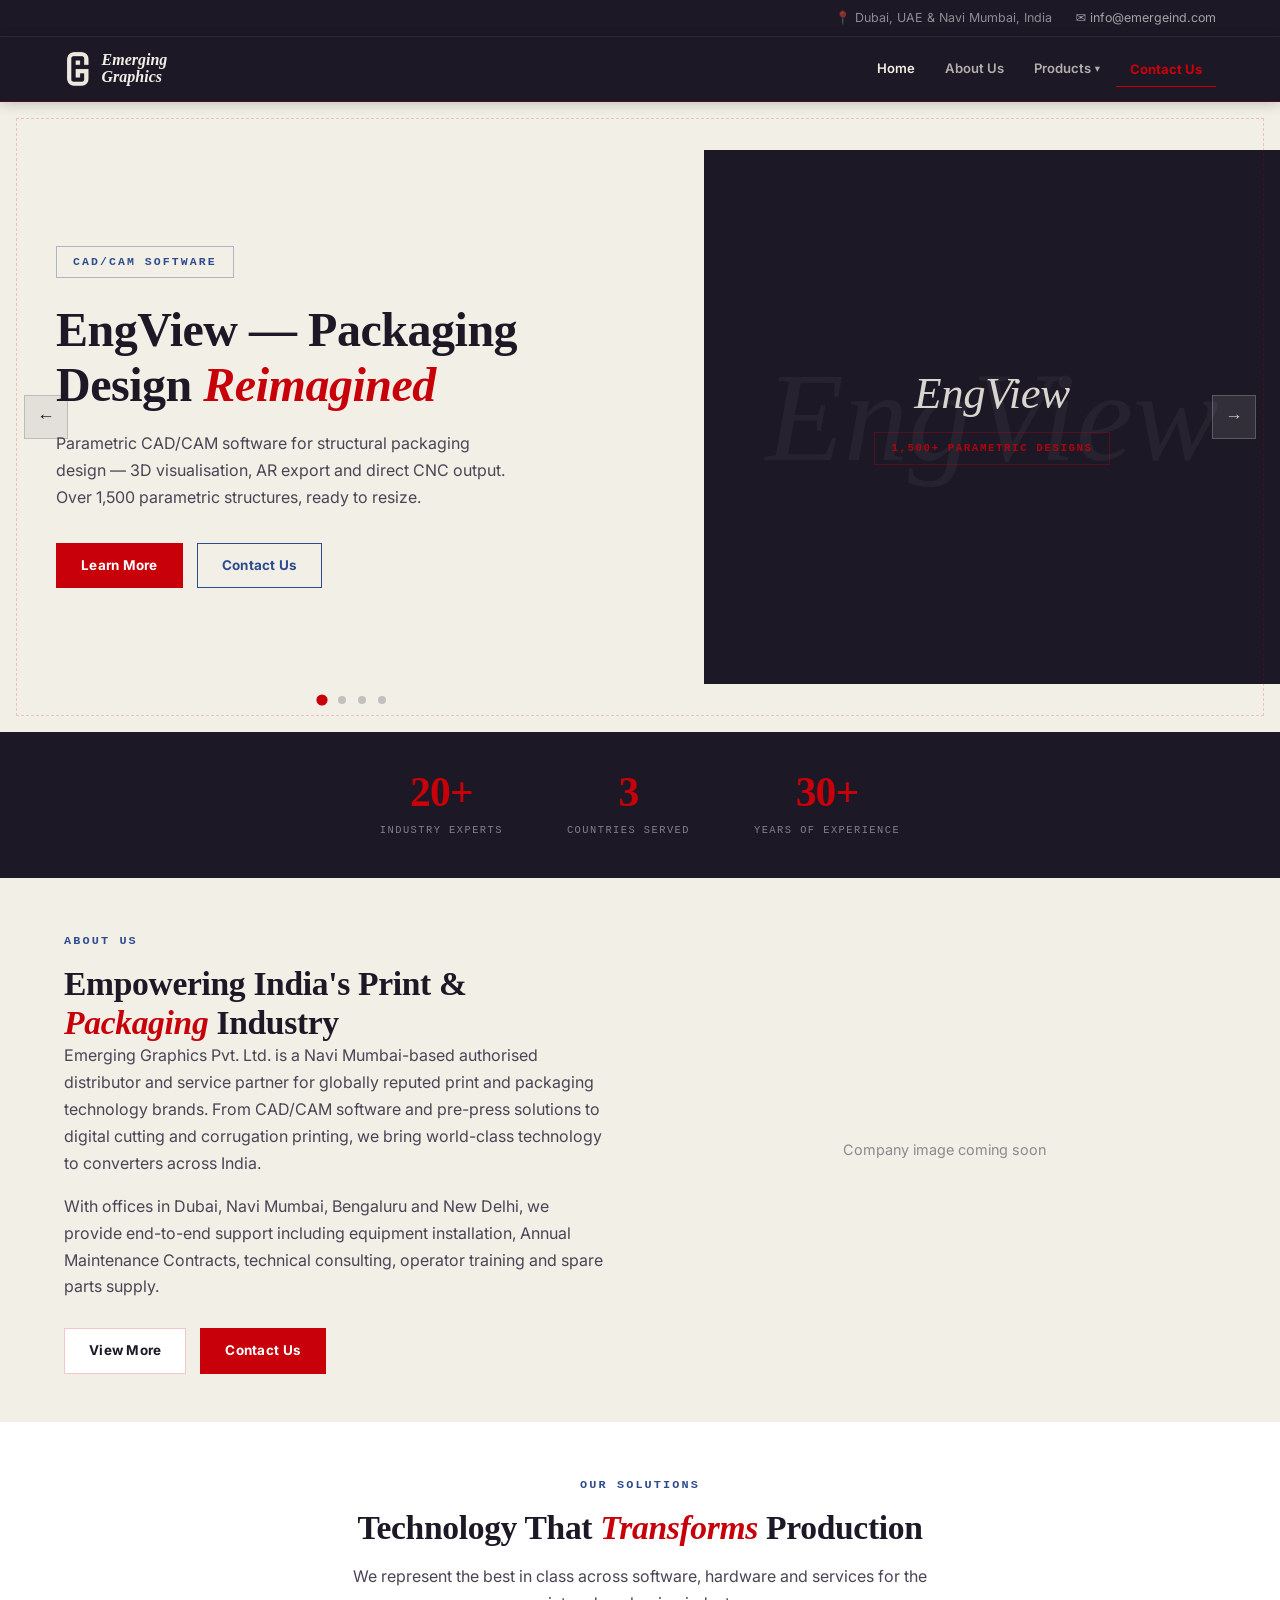
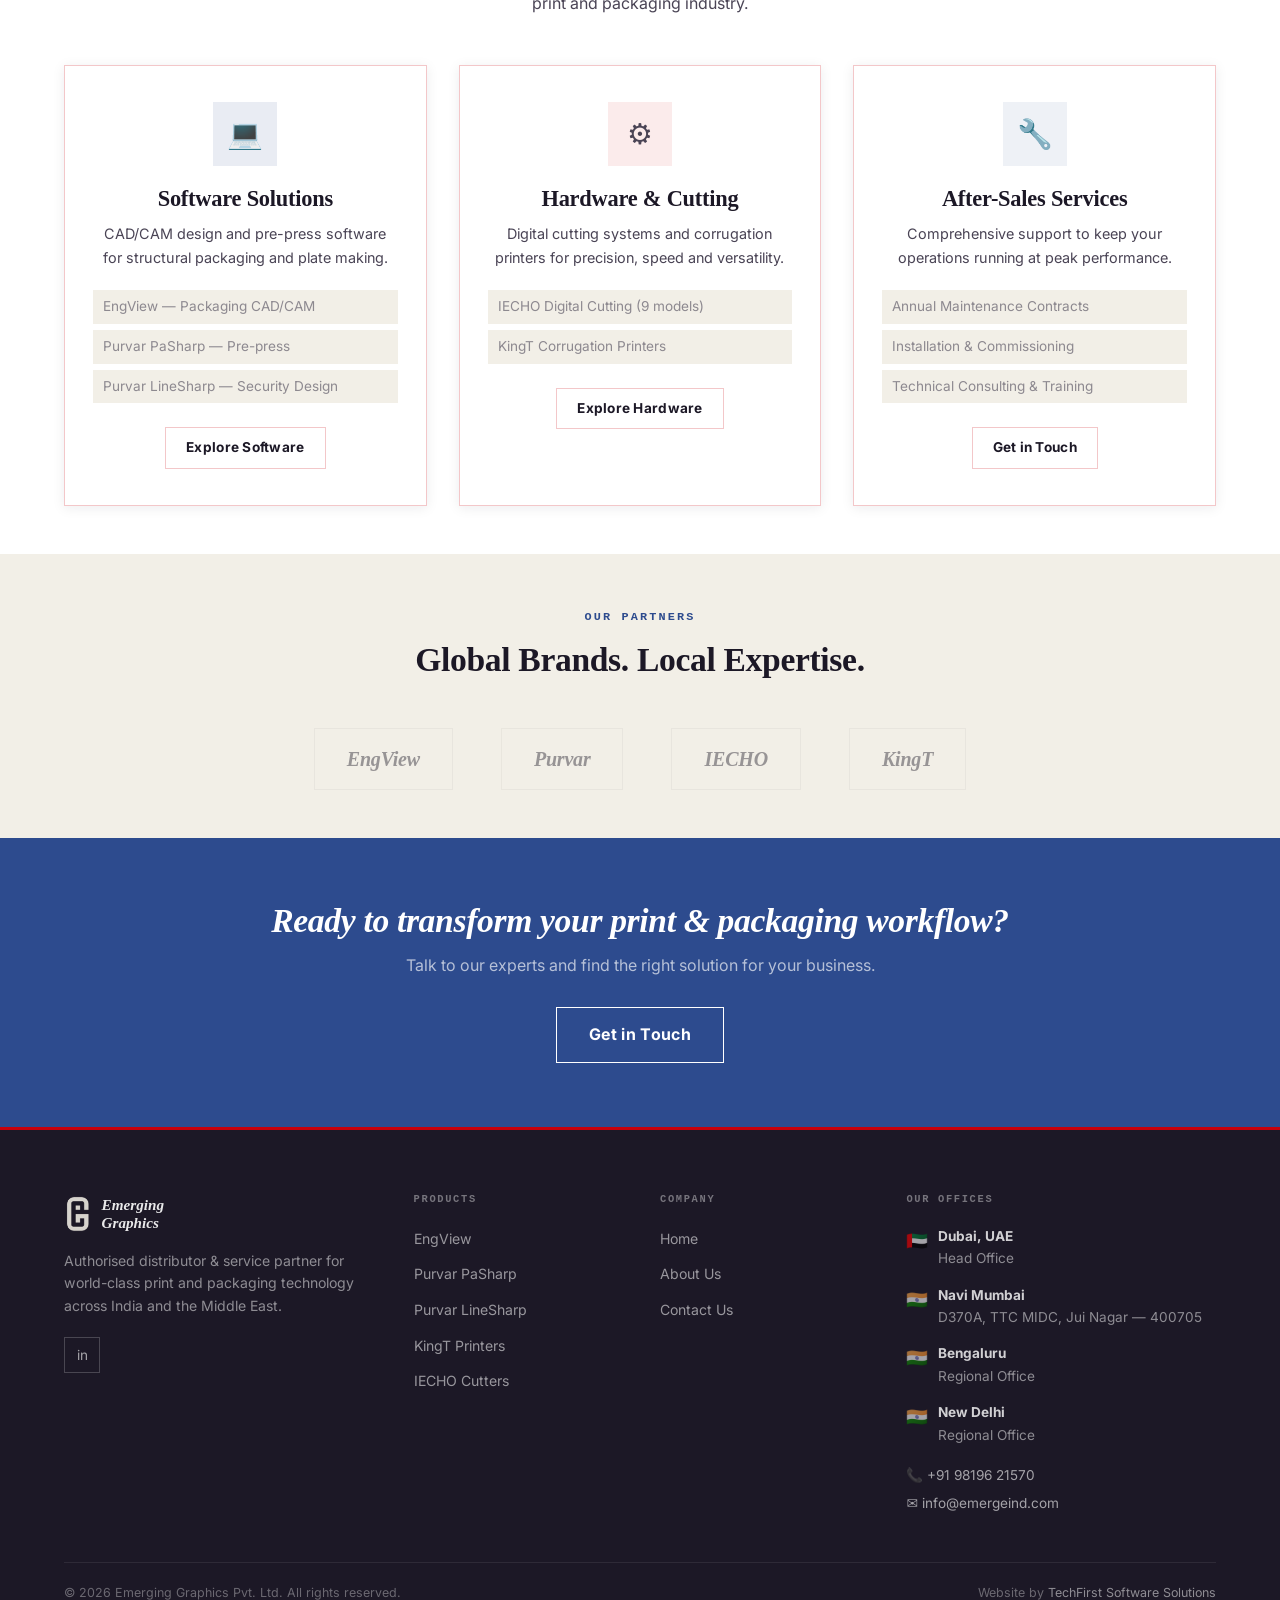
==== index.html @ e24a72b7 "Revert EngView hero to typography — engview.jpg was wrong image (flower) The downloaded engview.jpg " ====
<!DOCTYPE html>
<html lang="en">
<head>
  <meta charset="UTF-8" />
  <meta name="viewport" content="width=device-width, initial-scale=1.0" />
  <title>Emerging Graphics — Print & Packaging Technology Solutions | emergeind.com</title>
  <meta name="description" content="Emerging Graphics is an authorised distributor for EngView, Purvar, IECHO and KingT — delivering CAD/CAM software, digital cutting systems and pre-press solutions across India and the Middle East." />
  <link rel="canonical" href="https://emergeind.com/" />
  <meta property="og:type" content="website" />
  <meta property="og:url" content="https://emergeind.com/" />
  <meta property="og:title" content="Emerging Graphics — Print & Packaging Technology Solutions" />
  <meta property="og:description" content="Authorised distributor for EngView, Purvar, IECHO and KingT — CAD/CAM software, digital cutting systems and pre-press solutions across India and the Middle East." />
  <meta property="og:image" content="https://emergeind.com/assets/images/Logo-mark-color.png" />
  <link rel="preconnect" href="https://fonts.googleapis.com" />
  <link rel="preconnect" href="https://fonts.gstatic.com" crossorigin />
  <link href="https://fonts.googleapis.com/css2?family=Inter:wght@400;500;600;700&display=swap" rel="stylesheet" />
  <link rel="stylesheet" href="assets/css/main.css" />
  <link rel="stylesheet" href="assets/css/nav.css" />
  <link rel="stylesheet" href="assets/css/footer.css" />
  <style>
    /* ── Hero Slider — Split Layout ───────────────────────── */
    .hero-slider { position: relative; height: 70vh; min-height: 460px; overflow: hidden; }
    .hero-slider::before {
      content: ''; position: absolute;
      top: 16px; left: 16px; right: 16px; bottom: 16px;
      border: 1.5px dashed rgba(200,0,10,.18);
      z-index: 20; pointer-events: none;
    }
    .slider-track { position: relative; width: 100%; height: 100%; }
    .slide {
      position: absolute; inset: 0;
      display: grid; grid-template-columns: 55% 45%;
      opacity: 0; transition: opacity .7s ease;
      background: var(--bg);
    }
    .slide.active { opacity: 1; z-index: 1; }

    /* Left: text panel */
    .slide-left {
      display: flex; flex-direction: column; justify-content: center;
      padding: 48px 56px;
    }
    .slide-tag {
      display: inline-block; padding: 6px 16px;
      background: transparent; color: var(--secondary);
      border: 1px solid rgba(45,75,142,.35); border-radius: 0;
      font-family: 'Courier New', Courier, monospace;
      font-size: .72rem; font-weight: 700; letter-spacing: .18em;
      text-transform: uppercase; margin-bottom: 24px;
      align-self: flex-start;
    }
    .slide-left h1 { color: var(--primary); margin-bottom: 18px; max-width: 580px; }
    .slide-left p  { color: var(--text); font-size: 1rem; max-width: 460px; margin-bottom: 32px; }
    .slide-actions { display: flex; gap: 14px; flex-wrap: wrap; }

    /* Right: image / product panel */
    .slide-right {
      background: var(--bg-deep);
      display: flex; align-items: center; justify-content: center;
      overflow: hidden; position: relative;
    }
    .slide-right img {
      width: 88%; max-height: 80%;
      object-fit: contain;
      animation: hero-tilt 8s ease-in-out infinite;
      will-change: transform;
      transform-origin: center center;
    }
    /* Ghost wordmark — background texture for software slides */
    .slide-wordmark {
      position: absolute; inset: 0;
      display: flex; align-items: center; justify-content: center;
      font-family: Georgia, serif; font-style: italic;
      font-size: clamp(5rem, 10vw, 9rem);
      color: rgba(242,239,231,.05);
      user-select: none; pointer-events: none;
      white-space: nowrap; overflow: hidden;
    }
    /* Foreground content for software slides */
    .slide-software-content {
      position: relative; z-index: 1;
      text-align: center; display: flex; flex-direction: column; align-items: center; gap: 14px;
    }
    .slide-software-name {
      font-family: Georgia, serif; font-style: italic;
      font-size: clamp(2rem, 3.5vw, 3rem);
      color: rgba(242,239,231,.88);
      letter-spacing: -0.01em; line-height: 1.1;
    }
    .slide-software-meta {
      font-family: 'Courier New', Courier, monospace;
      font-size: .68rem; font-weight: 700;
      letter-spacing: .14em; text-transform: uppercase;
      color: rgba(200,0,10,.85);
      padding: 7px 16px;
      border: 1px solid rgba(200,0,10,.3);
    }
    .slide-software-divider {
      width: 36px; height: 1px;
      background: rgba(242,239,231,.2);
    }

    @keyframes hero-tilt {
      0%   { transform: perspective(800px) rotateY(-12deg) scale(1); }
      50%  { transform: perspective(800px) rotateY(12deg) scale(1.02); }
      100% { transform: perspective(800px) rotateY(-12deg) scale(1); }
    }
    @media (prefers-reduced-motion: reduce) { .slide-right img { animation: none; } }

    /* Slider controls */
    .slider-controls {
      position: absolute; bottom: 28px; left: 27.5%;
      transform: translateX(-50%); z-index: 10;
      display: flex; align-items: center; gap: 12px;
    }
    .slider-dot {
      width: 8px; height: 8px; border-radius: 50%;
      background: rgba(28,24,38,.22); cursor: pointer;
      transition: background .2s, transform .2s; border: none;
    }
    .slider-dot.active { background: var(--accent); transform: scale(1.4); }
    .slider-arrow {
      position: absolute; top: 50%; transform: translateY(-50%);
      z-index: 10; width: 44px; height: 44px; border-radius: 0;
      cursor: pointer; font-size: 1.1rem; display: flex;
      align-items: center; justify-content: center;
      transition: background .2s, color .2s, border-color .2s;
    }
    .slider-prev {
      left: 24px; background: rgba(28,24,38,.07);
      border: 1px solid rgba(28,24,38,.18); color: var(--primary);
    }
    .slider-next {
      right: 24px; background: rgba(242,239,231,.1);
      border: 1px solid rgba(242,239,231,.22); color: rgba(242,239,231,.8);
    }
    .slider-arrow:hover { background: var(--accent); border-color: var(--accent); color: white; }

    /* ── Who We Are ──────────────────────────────────────── */
    .who-we-are .container { display: grid; grid-template-columns: 1fr 1fr; gap: 64px; align-items: center; }
    .who-image { border-radius: 0; overflow: hidden; background: var(--light); aspect-ratio: 4/3;
      display: flex; align-items: center; justify-content: center; color: var(--text-muted); font-size: .9rem; }
    .who-actions { display: flex; gap: 14px; margin-top: 28px; flex-wrap: wrap; }

    /* ── Product Category Cards ───────────────────────────── */
    .category-card {
      background: var(--surface); border: 1px solid var(--border);
      border-radius: 0; padding: 36px 28px;
      box-shadow: var(--shadow); transition: box-shadow .2s, transform .2s, border-color .2s;
      text-align: center;
    }
    .category-card:hover { box-shadow: var(--shadow-lg); transform: translateY(-4px); border-color: rgba(200,0,10,.4); }
    .category-icon {
      width: 64px; height: 64px; border-radius: 0;
      background: rgba(45,75,142,.1); display: flex;
      align-items: center; justify-content: center;
      font-size: 1.8rem; margin: 0 auto 20px;
    }
    .category-card h3 { margin-bottom: 10px; }
    .category-card p  { font-size: .9rem; margin-bottom: 20px; }
    .category-card .products-list {
      display: flex; flex-direction: column; gap: 6px;
      margin-bottom: 24px; text-align: left;
    }
    .category-card .products-list li {
      font-size: .85rem; color: var(--text-muted);
      padding: 6px 10px; background: var(--light);
      border-radius: 0;
    }

    /* ── Partner name badges ─────────────────────────────── */
    .partner-name {
      font-family: Georgia, serif; font-style: italic;
      font-size: 1.25rem; font-weight: 700;
      color: var(--primary); opacity: .42;
      letter-spacing: -0.01em;
      padding: 14px 32px;
      border: 1px solid rgba(28,24,38,.1);
      transition: opacity .2s, border-color .2s;
      cursor: default;
    }
    .partner-name:hover { opacity: .82; border-color: rgba(200,0,10,.35); }

    @media (max-width: 768px) {
      .hero-slider { height: 54vh; min-height: 380px; }
      .slide { grid-template-columns: 1fr; }
      .slide-right { display: none; }
      .slide-left { padding: 36px 24px; }
      .slider-controls { left: 50%; }
      .who-we-are .container { grid-template-columns: 1fr; }
      .who-image { display: none; }
    }
  </style>
</head>
<body>

  <!-- Top Strip -->
  <div class="top-strip">
    <div class="container">
      <span>📍 Dubai, UAE &amp; Navi Mumbai, India</span>
      <a href="mailto:info@emergeind.com">✉ info@emergeind.com</a>
    </div>
  </div>

  <!-- Navigation -->
  <nav class="site-nav">
    <div class="container nav-inner">
      <a href="index.html" class="nav-logo">
        <img src="assets/images/Logo-mark.png" alt="" onerror="this.style.display='none'" />
        <span class="nav-wordmark"><span class="e">Emerging</span><span class="g">Graphics</span></span>
      </a>
      <button class="hamburger" aria-label="Toggle menu">
        <span></span><span></span><span></span>
      </button>
      <ul class="nav-links">
        <li><a href="index.html" class="active">Home</a></li>
        <li><a href="about.html">About Us</a></li>
        <li class="has-mega">
          <a href="#">Products <span class="chevron">▾</span></a>
          <div class="mega-menu">
            <div class="mega-col-title">Our Solutions</div>
            <div class="mega-col">
              <div class="mega-col-label">Software</div>
              <a href="products/engview.html">
                <span class="mega-icon">📐</span>
                <span><span class="mega-name">EngView</span><br><span class="mega-sub">CAD/CAM Packaging Design</span></span>
              </a>
              <a href="products/purvar-pasharp.html">
                <span class="mega-icon">🖨</span>
                <span><span class="mega-name">Purvar PaSharp</span><br><span class="mega-sub">Pre-press Suite</span></span>
              </a>
              <a href="products/purvar-linesharp.html">
                <span class="mega-icon">✨</span>
                <span><span class="mega-name">Purvar LineSharp</span><br><span class="mega-sub">Security Design System</span></span>
              </a>
            </div>
            <div class="mega-col">
              <div class="mega-col-label">Hardware</div>
              <a href="products/kingt.html">
                <span class="mega-icon">🏭</span>
                <span><span class="mega-name">KingT Printers</span><br><span class="mega-sub">Digital Corrugation</span></span>
              </a>
              <a href="products/iecho.html">
                <span class="mega-icon">✂️</span>
                <span><span class="mega-name">IECHO Cutters</span><br><span class="mega-sub">Digital Cutting Systems</span></span>
              </a>
            </div>
          </div>
        </li>
        <li class="nav-cta"><a href="contact.html">Contact Us</a></li>
      </ul>
    </div>
  </nav>

  <!-- Hero Slider -->
  <section class="hero-slider">
    <div class="slider-track">

      <div class="slide active">
        <div class="slide-left">
          <div class="slide-tag">CAD/CAM Software</div>
          <h1>EngView — Packaging Design <em>Reimagined</em></h1>
          <p>Parametric CAD/CAM software for structural packaging design — 3D visualisation, AR export and direct CNC output. Over 1,500 parametric structures, ready to resize.</p>
          <div class="slide-actions">
            <a href="products/engview.html" class="btn btn-primary">Learn More</a>
            <a href="contact.html" class="btn btn-outline">Contact Us</a>
          </div>
        </div>
        <div class="slide-right">
          <span class="slide-wordmark">EngView</span>
          <div class="slide-software-content">
            <div class="slide-software-name">EngView</div>
            <div class="slide-software-meta">1,500+ Parametric Designs</div>
          </div>
        </div>
      </div>

      <div class="slide">
        <div class="slide-left">
          <div class="slide-tag">Pre-press Solutions</div>
          <h1>Purvar PaSharp &amp; <em>LineSharp</em></h1>
          <p>PaSharp for packaging prepress — trapping, Step &amp; Repeat, nesting and VDP. LineSharp for anti-counterfeiting security design: Guilloche patterns, microtext and engraving simulation.</p>
          <div class="slide-actions">
            <a href="products/purvar-pasharp.html" class="btn btn-primary">PaSharp</a>
            <a href="products/purvar-linesharp.html" class="btn btn-outline">LineSharp</a>
          </div>
        </div>
        <div class="slide-right">
          <span class="slide-wordmark">Purvar</span>
          <div class="slide-software-content">
            <div class="slide-software-name">PaSharp</div>
            <div class="slide-software-divider"></div>
            <div class="slide-software-name">LineSharp</div>
          </div>
        </div>
      </div>

      <div class="slide">
        <div class="slide-left">
          <div class="slide-tag">Digital Cutting</div>
          <h1>IECHO Digital <em>Cutting</em> Systems</h1>
          <p>9 versatile models — BK, PK, TK and more — for precision cutting of corrugated board, foam, leather, textiles and composite materials. Up to 1,800 mm/s.</p>
          <div class="slide-actions">
            <a href="products/iecho.html" class="btn btn-primary">Explore 9 Models</a>
            <a href="contact.html" class="btn btn-outline">Contact Us</a>
          </div>
        </div>
        <div class="slide-right">
          <img src="assets/images/products/iecho-bk4.png" alt="IECHO BK4 Digital Cutting System" />
        </div>
      </div>

      <div class="slide">
        <div class="slide-left">
          <div class="slide-tag">Digital Printing</div>
          <h1>KingT <em>Corrugation</em> Printers</h1>
          <p>Image-grade inkjet printing directly on corrugated board — no plates, no pre-coating. KGT-1600H and KGT-2500A for single-pass and wide-format production.</p>
          <div class="slide-actions">
            <a href="products/kingt.html" class="btn btn-primary">See Models</a>
            <a href="contact.html" class="btn btn-outline">Contact Us</a>
          </div>
        </div>
        <div class="slide-right">
          <img src="assets/images/products/kingt-2500a.png" alt="KingT KGT-2500A Digital Corrugated Printer" />
        </div>
      </div>

    </div>

    <button class="slider-arrow slider-prev" aria-label="Previous">&#8592;</button>
    <button class="slider-arrow slider-next" aria-label="Next">&#8594;</button>
    <div class="slider-controls">
      <button class="slider-dot active" aria-label="Slide 1"></button>
      <button class="slider-dot" aria-label="Slide 2"></button>
      <button class="slider-dot" aria-label="Slide 3"></button>
      <button class="slider-dot" aria-label="Slide 4"></button>
    </div>
  </section>

  <!-- Stats Bar -->
  <div class="stats-bar">
    <div class="container">
      <div class="stat-item">
        <div class="number">20+</div>
        <div class="label">Industry Experts</div>
      </div>
      <div class="stat-item">
        <div class="number">3</div>
        <div class="label">Countries Served</div>
      </div>
      <div class="stat-item">
        <div class="number">30+</div>
        <div class="label">Years of Experience</div>
      </div>
    </div>
  </div>

  <!-- Who We Are -->
  <section class="who-we-are">
    <div class="container">
      <div>
        <span class="eyebrow">About Us</span>
        <h2>Empowering India's Print &amp; <em>Packaging</em> Industry</h2>
        <p>Emerging Graphics Pvt. Ltd. is a Navi Mumbai-based authorised distributor and service partner for globally reputed print and packaging technology brands. From CAD/CAM software and pre-press solutions to digital cutting and corrugation printing, we bring world-class technology to converters across India.</p>
        <p>With offices in Dubai, Navi Mumbai, Bengaluru and New Delhi, we provide end-to-end support including equipment installation, Annual Maintenance Contracts, technical consulting, operator training and spare parts supply.</p>
        <div class="who-actions">
          <a href="about.html" class="btn btn-secondary">View More</a>
          <a href="contact.html" class="btn btn-primary">Contact Us</a>
        </div>
      </div>
      <div class="who-image">
        <img src="assets/images/about-office.jpg" alt="Emerging Graphics office" onerror="this.parentElement.innerHTML='<p style=\'padding:24px;text-align:center;color:var(--text-muted)\'>Company image coming soon</p>'" />
      </div>
    </div>
  </section>

  <!-- Product Categories -->
  <section class="light">
    <div class="container">
      <div class="section-header">
        <span class="eyebrow">Our Solutions</span>
        <h2>Technology That <em>Transforms</em> Production</h2>
        <p>We represent the best in class across software, hardware and services for the print and packaging industry.</p>
      </div>
      <div class="grid-3">
        <div class="category-card">
          <div class="category-icon">💻</div>
          <h3>Software Solutions</h3>
          <p>CAD/CAM design and pre-press software for structural packaging and plate making.</p>
          <ul class="products-list">
            <li>EngView — Packaging CAD/CAM</li>
            <li>Purvar PaSharp — Pre-press</li>
            <li>Purvar LineSharp — Security Design</li>
          </ul>
          <a href="products/engview.html" class="btn btn-secondary" style="font-size:.85rem;padding:9px 20px">Explore Software</a>
        </div>
        <div class="category-card">
          <div class="category-icon" style="background:rgba(200,0,10,.08)">⚙️</div>
          <h3>Hardware &amp; Cutting</h3>
          <p>Digital cutting systems and corrugation printers for precision, speed and versatility.</p>
          <ul class="products-list">
            <li>IECHO Digital Cutting (9 models)</li>
            <li>KingT Corrugation Printers</li>
          </ul>
          <a href="products/iecho.html" class="btn btn-secondary" style="font-size:.85rem;padding:9px 20px">Explore Hardware</a>
        </div>
        <div class="category-card">
          <div class="category-icon" style="background:rgba(45,75,142,.08)">🔧</div>
          <h3>After-Sales Services</h3>
          <p>Comprehensive support to keep your operations running at peak performance.</p>
          <ul class="products-list">
            <li>Annual Maintenance Contracts</li>
            <li>Installation &amp; Commissioning</li>
            <li>Technical Consulting &amp; Training</li>
          </ul>
          <a href="contact.html" class="btn btn-secondary" style="font-size:.85rem;padding:9px 20px">Get in Touch</a>
        </div>
      </div>
    </div>
  </section>

  <!-- Partner Logos -->
  <section>
    <div class="container">
      <div class="section-header">
        <span class="eyebrow">Our Partners</span>
        <h2>Global Brands. Local Expertise.</h2>
      </div>
      <div class="partner-strip">
        <span class="partner-name">EngView</span>
        <span class="partner-name">Purvar</span>
        <span class="partner-name">IECHO</span>
        <span class="partner-name">KingT</span>
      </div>
    </div>
  </section>

  <!-- CTA Band -->
  <div class="cta-band">
    <div class="container">
      <h2>Ready to transform your print &amp; packaging workflow?</h2>
      <p>Talk to our experts and find the right solution for your business.</p>
      <a href="contact.html" class="btn btn-outline" style="border-color:white;color:white;font-size:1rem;padding:14px 32px">Get in Touch</a>
    </div>
  </div>

  <!-- Footer -->
  <footer class="site-footer">
    <div class="container">
      <div class="footer-grid">
        <div class="footer-brand">
          <a class="footer-logo" href="index.html"><img src="assets/images/Logo-mark.png" alt="" onerror="this.style.display='none'" /><span class="footer-wordmark"><span class="e">Emerging</span><span class="g">Graphics</span></span></a>
          <p class="tagline">Authorised distributor &amp; service partner for world-class print and packaging technology across India and the Middle East.</p>
          <div class="footer-social">
            <a href="https://linkedin.com" target="_blank" rel="noopener" aria-label="LinkedIn">in</a>
          </div>
        </div>
        <div class="footer-col">
          <h5>Products</h5>
          <ul>
            <li><a href="products/engview.html">EngView</a></li>
            <li><a href="products/purvar-pasharp.html">Purvar PaSharp</a></li>
            <li><a href="products/purvar-linesharp.html">Purvar LineSharp</a></li>
            <li><a href="products/kingt.html">KingT Printers</a></li>
            <li><a href="products/iecho.html">IECHO Cutters</a></li>
          </ul>
        </div>
        <div class="footer-col">
          <h5>Company</h5>
          <ul>
            <li><a href="index.html">Home</a></li>
            <li><a href="about.html">About Us</a></li>
            <li><a href="contact.html">Contact Us</a></li>
          </ul>
        </div>
        <div class="footer-col">
          <h5>Our Offices</h5>
          <div class="footer-offices">
            <div class="footer-office">
              <span class="flag">🇦🇪</span>
              <address><strong>Dubai, UAE</strong>Head Office</address>
            </div>
            <div class="footer-office">
              <span class="flag">🇮🇳</span>
              <address><strong>Navi Mumbai</strong>D370A, TTC MIDC, Jui Nagar — 400705</address>
            </div>
            <div class="footer-office">
              <span class="flag">🇮🇳</span>
              <address><strong>Bengaluru</strong>Regional Office</address>
            </div>
            <div class="footer-office">
              <span class="flag">🇮🇳</span>
              <address><strong>New Delhi</strong>Regional Office</address>
            </div>
          </div>
          <div class="footer-contact-info">
            <a href="tel:+919819621570">📞 +91 98196 21570</a>
            <a href="mailto:info@emergeind.com">✉ info@emergeind.com</a>
          </div>
        </div>
      </div>
      <div class="footer-bottom">
        <span>&copy; 2026 Emerging Graphics Pvt. Ltd. All rights reserved.</span>
        <span>Website by <a href="https://techfirst.in" style="color:rgba(255,255,255,.5)">TechFirst Software Solutions</a></span>
      </div>
    </div>
  </footer>

  <script src="assets/js/main.js"></script>
  <script src="assets/js/slider.js"></script>
</body>
</html>
---- assets/css/main.css ----
/* ── Design Tokens — CONCEPT B: DIE LINE ────────────────── */
:root {
  --primary:    #1C1826;   /* near-black — headings, strong text */
  --accent:     #C8000A;   /* crimson — CTAs, highlights */
  --secondary:  #2D4B8E;   /* navy — eyebrows, links */
  --text:       #4A4455;   /* body copy */
  --text-muted: rgba(74,68,85,.6);
  --border:     rgba(200,0,10,.22);  /* red hairline */
  --white:      #FFFFFF;
  --light:      #F2EFE7;   /* warm cream — alt surface */

  --bg:         #F2EFE7;   /* page — warm cream */
  --bg-deep:    #1C1826;   /* dark bands — footer, stats */
  --surface:    #FFFFFF;   /* raised cards */

  --radius:     0;
  --container:  1200px;
  --shadow:     0 2px 12px rgba(28,24,38,.08);
  --shadow-lg:  0 8px 28px rgba(28,24,38,.12);
}

/* ── Reset ─────────────────────────────────────────────── */
*, *::before, *::after { box-sizing: border-box; margin: 0; padding: 0; }
html { scroll-behavior: smooth; }
body {
  font-family: 'Inter', system-ui, sans-serif;
  font-size: 16px;
  line-height: 1.6;
  color: var(--text);
  background: var(--bg);
}
img { max-width: 100%; display: block; }
a { color: var(--secondary); text-decoration: none; }
a:hover { color: var(--accent); }
ul { list-style: none; }

/* ── Typography ────────────────────────────────────────── */
h1, h2, h3, h4, h5 {
  font-family: Georgia, 'Times New Roman', serif;
  font-weight: 700;
  line-height: 1.15;
  color: var(--primary);
  letter-spacing: -0.01em;
}
h1 { font-size: clamp(2rem, 4vw, 3rem); }
h2 { font-size: clamp(1.5rem, 3vw, 2.1rem); }
h3 { font-size: clamp(1.1rem, 2vw, 1.4rem); }
h4 { font-size: 1rem; }
h1 em, h2 em, h3 em { color: var(--accent); font-style: italic; }
p  { color: var(--text); margin-bottom: 1rem; line-height: 1.68; }
p:last-child { margin-bottom: 0; }

/* ── Layout ────────────────────────────────────────────── */
.container {
  max-width: var(--container);
  margin: 0 auto;
  padding: 0 24px;
}
section { padding: 48px 0; }
section.light { background: var(--surface); }
section.dark  { background: var(--bg-deep); color: rgba(255,255,255,.7); }
section.dark h2, section.dark h3 { color: white; font-family: Georgia, serif; }
section.dark p  { color: rgba(255,255,255,.6); }

/* ── Buttons ───────────────────────────────────────────── */
.btn {
  display: inline-flex;
  align-items: center;
  gap: 8px;
  padding: 11px 24px;
  border-radius: 0;
  font-size: .84rem;
  font-weight: 700;
  letter-spacing: .02em;
  cursor: pointer;
  transition: opacity .18s, transform .12s, background .18s, color .18s;
  border: 1px solid transparent;
  text-decoration: none;
}
.btn:hover  { opacity: .9; transform: translateY(-1px); }
.btn:active { transform: translateY(0); }

.btn-primary {
  background: var(--accent);
  color: white;
  border-color: var(--accent);
}
.btn-primary:hover { background: var(--accent); opacity: 1; filter: brightness(1.1); color: white; }
.btn-outline {
  background: transparent;
  color: var(--secondary);
  border-color: var(--secondary);
}
.btn-outline:hover { background: var(--secondary); color: white; border-color: var(--secondary); }
.btn-secondary {
  background: var(--surface);
  color: var(--primary);
  border-color: var(--border);
}

/* ── Eyebrow / Label ───────────────────────────────────── */
.eyebrow {
  display: inline-block;
  font-family: 'Courier New', Courier, monospace;
  font-size: .74rem;
  font-weight: 700;
  letter-spacing: .18em;
  text-transform: uppercase;
  color: var(--secondary);
  margin-bottom: 14px;
}
.section-header { text-align: center; margin-bottom: 48px; }
.section-header .eyebrow { display: inline-block; }
.section-header h2 { margin-bottom: 16px; }
.section-header p  { max-width: 600px; margin: 0 auto; color: var(--text); }

/* ── Grid Utilities ────────────────────────────────────── */
.grid-2 { display: grid; grid-template-columns: repeat(2, 1fr); gap: 32px; }
.grid-3 { display: grid; grid-template-columns: repeat(3, 1fr); gap: 32px; }
.grid-4 { display: grid; grid-template-columns: repeat(4, 1fr); gap: 24px; }

/* ── Cards ─────────────────────────────────────────────── */
.card {
  background: var(--surface);
  border: 1px solid var(--border);
  border-radius: 0;
  padding: 28px;
  box-shadow: var(--shadow);
  transition: box-shadow .2s, transform .2s, border-color .2s;
  position: relative;
}
.card::before {
  content: '';
  position: absolute;
  top: 5px; left: 5px; right: 5px; bottom: 5px;
  border: 1px dashed rgba(200,0,10,.14);
  pointer-events: none;
}
.card:hover { box-shadow: var(--shadow-lg); transform: translateY(-2px); border-color: rgba(200,0,10,.5); }

/* ── Tag / Badge ───────────────────────────────────────── */
.tag {
  display: inline-block;
  padding: 4px 12px;
  background: rgba(45,75,142,.1);
  color: var(--secondary);
  border-radius: 0;
  font-family: 'Courier New', Courier, monospace;
  font-size: .7rem;
  font-weight: 700;
  letter-spacing: .1em;
  text-transform: uppercase;
}
.tag.new {
  background: rgba(200,0,10,.1);
  color: var(--accent);
}

/* ── Page Hero (inner pages) ───────────────────────────── */
.page-hero {
  background: var(--bg);
  padding: 36px 0 28px;
  text-align: center;
  border-bottom: 1px solid var(--border);
  position: relative;
  overflow: hidden;
}
.page-hero::before {
  content: '';
  position: absolute;
  top: 16px; left: 16px; right: 16px; bottom: 16px;
  border: 1.5px dashed rgba(200,0,10,.2);
  pointer-events: none;
}
.page-hero h1 { color: var(--primary); margin-bottom: 12px; }
.page-hero p  { color: var(--text); font-size: 1rem; max-width: 560px; margin: 0 auto; }
.page-hero .breadcrumb {
  font-family: 'Courier New', Courier, monospace;
  font-size: .72rem;
  color: var(--text-muted);
  letter-spacing: .12em;
  text-transform: uppercase;
  margin-bottom: 20px;
}
.page-hero .breadcrumb a { color: var(--secondary); }
.page-hero .breadcrumb a:hover { color: var(--accent); }

/* ── CTA Band ──────────────────────────────────────────── */
.cta-band {
  background: var(--secondary);
  padding: 64px 0;
  text-align: center;
}
.cta-band h2 { color: white; font-style: italic; margin-bottom: 12px; }
.cta-band p  { color: rgba(255,255,255,.65); margin-bottom: 28px; }
.cta-band .btn-primary { background: transparent; border-color: rgba(255,255,255,.55); color: white; }
.cta-band .btn-primary:hover { background: white; color: var(--secondary); border-color: white; }

/* ── Checklist ─────────────────────────────────────────── */
.checklist { display: flex; flex-direction: column; gap: 12px; }
.checklist li {
  display: flex;
  align-items: flex-start;
  gap: 10px;
  color: var(--text);
}
.checklist li::before {
  content: '✓';
  flex-shrink: 0;
  width: 20px; height: 20px;
  background: rgba(200,0,10,.1);
  color: var(--accent);
  display: flex; align-items: center; justify-content: center;
  font-size: .72rem; font-weight: 700;
  margin-top: 3px;
}

/* ── Spec Table ────────────────────────────────────────── */
.spec-table { width: 100%; border-collapse: collapse; font-size: .9rem; color: var(--text); }
.spec-table th, .spec-table td {
  padding: 10px 14px;
  text-align: left;
  border-bottom: 1px solid var(--border);
}
.spec-table th {
  background: var(--bg);
  font-family: 'Courier New', Courier, monospace;
  font-weight: 700;
  font-size: .75rem;
  letter-spacing: .08em;
  text-transform: uppercase;
  color: var(--secondary);
  width: 40%;
}
.spec-table tr:last-child td, .spec-table tr:last-child th { border-bottom: none; }

/* ── Partner Logo Strip ────────────────────────────────── */
.partner-strip {
  display: flex;
  align-items: center;
  justify-content: center;
  gap: 48px;
  flex-wrap: wrap;
}
.partner-strip img {
  height: 44px;
  object-fit: contain;
  filter: grayscale(1) opacity(.4);
  transition: filter .2s;
}
.partner-strip img:hover { filter: none; }

/* ── Stats Bar ─────────────────────────────────────────── */
.stats-bar {
  background: var(--bg-deep);
  padding: 40px 0;
}
.stats-bar .container {
  display: flex;
  justify-content: center;
  gap: 64px;
  flex-wrap: wrap;
}
.stat-item { text-align: center; }
.stat-item .number {
  font-family: Georgia, serif;
  font-size: 2.6rem;
  font-weight: 700;
  color: var(--accent);
  line-height: 1;
  letter-spacing: -.02em;
}
.stat-item .label {
  font-family: 'Courier New', Courier, monospace;
  font-size: .65rem;
  color: rgba(255,255,255,.45);
  margin-top: 8px;
  letter-spacing: .14em;
  text-transform: uppercase;
}

/* ── Strength Items ────────────────────────────────────── */
.strength-item {
  padding: 20px 20px 20px 24px;
  border-left: 3px solid var(--accent);
  background: var(--surface);
  border-radius: 0;
  box-shadow: var(--shadow);
}
.strength-item h4 { color: var(--primary); margin-bottom: 6px; }
.strength-item p  { font-size: .9rem; margin: 0; }

/* ── Office Cards ──────────────────────────────────────── */
.office-card {
  background: var(--surface);
  border: 1px solid var(--border);
  border-radius: 0;
  padding: 24px;
  text-align: center;
}
.office-card .flag { font-size: 2rem; margin-bottom: 12px; }
.office-card h4 { color: var(--primary); margin-bottom: 8px; }
.office-card p  { font-size: .875rem; margin: 0; }

/* ── Responsive ────────────────────────────────────────── */
@media (max-width: 1024px) {
  .grid-4 { grid-template-columns: repeat(2, 1fr); }
}
@media (max-width: 768px) {
  section { padding: 32px 0; }
  .grid-2, .grid-3, .grid-4 { grid-template-columns: 1fr; }
  .stats-bar .container { gap: 32px; }
  .partner-strip { gap: 28px; }
}
@media (max-width: 480px) {
  h1 { font-size: 1.75rem; }
  h2 { font-size: 1.4rem; }
  .btn { padding: 11px 20px; font-size: .78rem; }
}
---- assets/css/nav.css ----
/* ── Top Strip ─────────────────────────────────────────── */
.top-strip {
  background: var(--bg-deep);
  padding: 8px 0;
  font-size: .78rem;
  color: rgba(255,255,255,.5);
  border-bottom: 1px solid rgba(255,255,255,.08);
}
.top-strip .container {
  display: flex;
  justify-content: flex-end;
  align-items: center;
  gap: 24px;
}
.top-strip a { color: rgba(255,255,255,.6); }
.top-strip a:hover { color: var(--accent); }

/* ── Main Nav ──────────────────────────────────────────── */
.site-nav {
  position: sticky;
  top: 0;
  z-index: 1000;
  background: var(--bg-deep);
  border-bottom: 1px solid rgba(200,0,10,.25);
  box-shadow: 0 2px 12px rgba(0,0,0,.2);
}
.nav-inner {
  display: flex;
  align-items: center;
  justify-content: space-between;
  height: 64px;
}
.nav-logo { display: flex; align-items: center; gap: 10px; text-decoration: none; }
.nav-logo img {
  height: 40px;
  width: auto;
  display: block;
}
.nav-wordmark {
  display: flex;
  flex-direction: column;
  line-height: 1.05;
  font-family: Georgia, 'Times New Roman', serif;
  font-weight: 700;
  font-style: italic;
  font-size: 1rem;
}
.nav-wordmark .e { color: var(--light); }
.nav-wordmark .g { color: var(--light); }

/* ── Nav Links ─────────────────────────────────────────── */
.nav-links {
  display: flex;
  align-items: center;
  gap: 2px;
}
.nav-links > li { position: relative; }
.nav-links > li > a {
  display: flex;
  align-items: center;
  gap: 4px;
  padding: 8px 14px;
  font-size: .82rem;
  font-weight: 600;
  color: rgba(242,239,231,.7);
  transition: color .15s;
  text-decoration: none;
}
.nav-links > li > a:hover,
.nav-links > li > a.active { color: var(--light); }
.nav-links > li > a .chevron {
  font-size: .65rem;
  transition: transform .2s;
}
.nav-links > li:hover > a .chevron { transform: rotate(180deg); }

/* Contact CTA link */
.nav-links .nav-cta a {
  color: var(--accent) !important;
  font-weight: 700;
  border-bottom: 1.5px solid var(--accent);
  padding-bottom: 1px;
  border-radius: 0;
  background: transparent;
  padding: 8px 14px 6px;
}
.nav-links .nav-cta a:hover { color: var(--primary) !important; border-bottom-color: var(--primary); }

/* ── Mega Menu ─────────────────────────────────────────── */
.has-mega { position: static; }
.mega-menu {
  display: none;
  position: absolute;
  top: calc(100% + 1px);
  left: 50%;
  transform: translateX(-50%);
  width: 640px;
  background: var(--surface);
  border: 1px solid var(--border);
  border-radius: 0;
  box-shadow: var(--shadow-lg);
  padding: 24px;
  z-index: 999;
}
.site-nav { position: sticky; }
.has-mega:hover .mega-menu { display: grid; grid-template-columns: 1fr 1fr; gap: 8px; }

.mega-menu .mega-col-title {
  font-family: 'Courier New', Courier, monospace;
  font-size: .68rem;
  font-weight: 700;
  letter-spacing: .14em;
  text-transform: uppercase;
  color: var(--text-muted);
  padding: 0 8px 8px;
  border-bottom: 1px solid var(--border);
  margin-bottom: 8px;
  grid-column: span 2;
}
.mega-col { display: flex; flex-direction: column; gap: 2px; }
.mega-col-label {
  font-family: 'Courier New', Courier, monospace;
  font-size: .66rem;
  font-weight: 700;
  letter-spacing: .1em;
  text-transform: uppercase;
  color: var(--text-muted);
  padding: 4px 10px;
  margin-bottom: 4px;
}
.mega-menu a {
  display: flex;
  align-items: center;
  gap: 10px;
  padding: 10px;
  color: var(--text);
  font-size: .88rem;
  transition: background .15s;
  text-decoration: none;
}
.mega-menu a:hover { background: rgba(200,0,10,.05); color: var(--primary); }
.mega-menu a .mega-icon {
  width: 32px; height: 32px;
  background: var(--light);
  display: flex; align-items: center; justify-content: center;
  font-size: 1rem;
  flex-shrink: 0;
}
.mega-menu a:hover .mega-icon { background: rgba(200,0,10,.08); }
.mega-menu a .mega-name { font-weight: 600; color: var(--primary); }
.mega-menu a .mega-sub  { font-size: .78rem; color: var(--text-muted); }

/* ── Hamburger ─────────────────────────────────────────── */
.hamburger {
  display: none;
  flex-direction: column;
  gap: 5px;
  cursor: pointer;
  padding: 6px;
  background: none;
  border: none;
}
.hamburger span {
  display: block;
  width: 24px; height: 2px;
  background: var(--light);
  transition: transform .25s, opacity .2s;
}
.hamburger.open span:nth-child(1) { transform: translateY(7px) rotate(45deg); }
.hamburger.open span:nth-child(2) { opacity: 0; }
.hamburger.open span:nth-child(3) { transform: translateY(-7px) rotate(-45deg); }

/* ── Mobile Nav ────────────────────────────────────────── */
@media (max-width: 900px) {
  .hamburger { display: flex; }
  .nav-links {
    display: none;
    position: absolute;
    top: 100%; left: 0; right: 0;
    background: var(--bg-deep);
    border-bottom: 1px solid rgba(200,0,10,.25);
    flex-direction: column;
    align-items: stretch;
    gap: 0;
    padding: 12px 0 20px;
    box-shadow: var(--shadow-lg);
  }
  .nav-links.open { display: flex; }
  .nav-links > li > a { padding: 12px 24px; }
  .has-mega:hover .mega-menu { display: none; }
  .mega-menu {
    display: none;
    position: static;
    transform: none;
    width: 100%;
    border: none;
    box-shadow: none;
    background: var(--surface);
    padding: 8px 24px 12px;
  }
  .has-mega.open-mobile .mega-menu { display: grid; }
  .mega-menu .mega-col-title { grid-column: 1; }
  .nav-links .nav-cta a { margin: 8px 24px 0; text-align: center; justify-content: center; }
  .site-nav { position: sticky; }
}
---- assets/css/footer.css ----
/* ── Site Footer ───────────────────────────────────────── */
.site-footer {
  background: var(--bg-deep);
  color: rgba(255,255,255,.6);
  padding: 64px 0 0;
  border-top: 3px solid var(--accent);
}
.footer-grid {
  display: grid;
  grid-template-columns: 1.5fr 1fr 1fr 1.5fr;
  gap: 40px;
  padding-bottom: 48px;
}

/* Col 1 — Brand */
.footer-logo {
  display: flex;
  align-items: center;
  gap: 10px;
  margin-bottom: 16px;
  text-decoration: none;
}
.footer-logo img { height: 40px; width: auto; display: block; opacity: .9; }
.footer-wordmark {
  display: flex;
  flex-direction: column;
  font-family: Georgia, 'Times New Roman', serif;
  font-weight: 700;
  font-style: italic;
  font-size: .95rem;
  line-height: 1.15;
}
.footer-wordmark .e { color: rgba(255,255,255,.9); }
.footer-wordmark .g { color: rgba(255,255,255,.9); }
.footer-brand .tagline {
  font-size: .88rem;
  line-height: 1.6;
  color: rgba(255,255,255,.5);
  margin-bottom: 20px;
}
.footer-social a {
  display: inline-flex;
  align-items: center;
  justify-content: center;
  width: 36px; height: 36px;
  border: 1px solid rgba(255,255,255,.2);
  color: rgba(255,255,255,.6);
  font-size: .85rem;
  transition: background .15s, color .15s, border-color .15s;
}
.footer-social a:hover { background: var(--accent); border-color: var(--accent); color: white; }

/* Col headers */
.footer-col h5 {
  font-family: 'Courier New', Courier, monospace;
  color: rgba(255,255,255,.4);
  font-size: .65rem;
  font-weight: 700;
  letter-spacing: .16em;
  text-transform: uppercase;
  margin-bottom: 20px;
}
.footer-col ul { display: flex; flex-direction: column; gap: 10px; }
.footer-col ul a {
  font-size: .88rem;
  color: rgba(255,255,255,.55);
  transition: color .15s, padding-left .15s;
  text-decoration: none;
}
.footer-col ul a:hover { color: white; padding-left: 4px; }

/* Col 4 — Offices */
.footer-offices { display: flex; flex-direction: column; gap: 16px; }
.footer-office { display: flex; align-items: flex-start; gap: 10px; font-size: .85rem; }
.footer-office .flag { font-size: 1.1rem; flex-shrink: 0; margin-top: 1px; }
.footer-office address {
  font-style: normal;
  color: rgba(255,255,255,.5);
  line-height: 1.5;
}
.footer-office address strong { color: rgba(255,255,255,.8); display: block; margin-bottom: 2px; }

.footer-contact-info {
  margin-top: 20px;
  font-size: .85rem;
  color: rgba(255,255,255,.5);
  display: flex;
  flex-direction: column;
  gap: 6px;
}
.footer-contact-info a { color: rgba(255,255,255,.6); text-decoration: none; }
.footer-contact-info a:hover { color: white; }

/* Bottom bar */
.footer-bottom {
  border-top: 1px solid rgba(255,255,255,.08);
  padding: 20px 0;
  display: flex;
  justify-content: space-between;
  align-items: center;
  font-size: .78rem;
  color: rgba(255,255,255,.35);
  flex-wrap: wrap;
  gap: 8px;
}

@media (max-width: 1024px) {
  .footer-grid { grid-template-columns: 1fr 1fr; }
}
@media (max-width: 600px) {
  .footer-grid { grid-template-columns: 1fr; gap: 32px; }
  .footer-bottom { justify-content: center; text-align: center; }
}
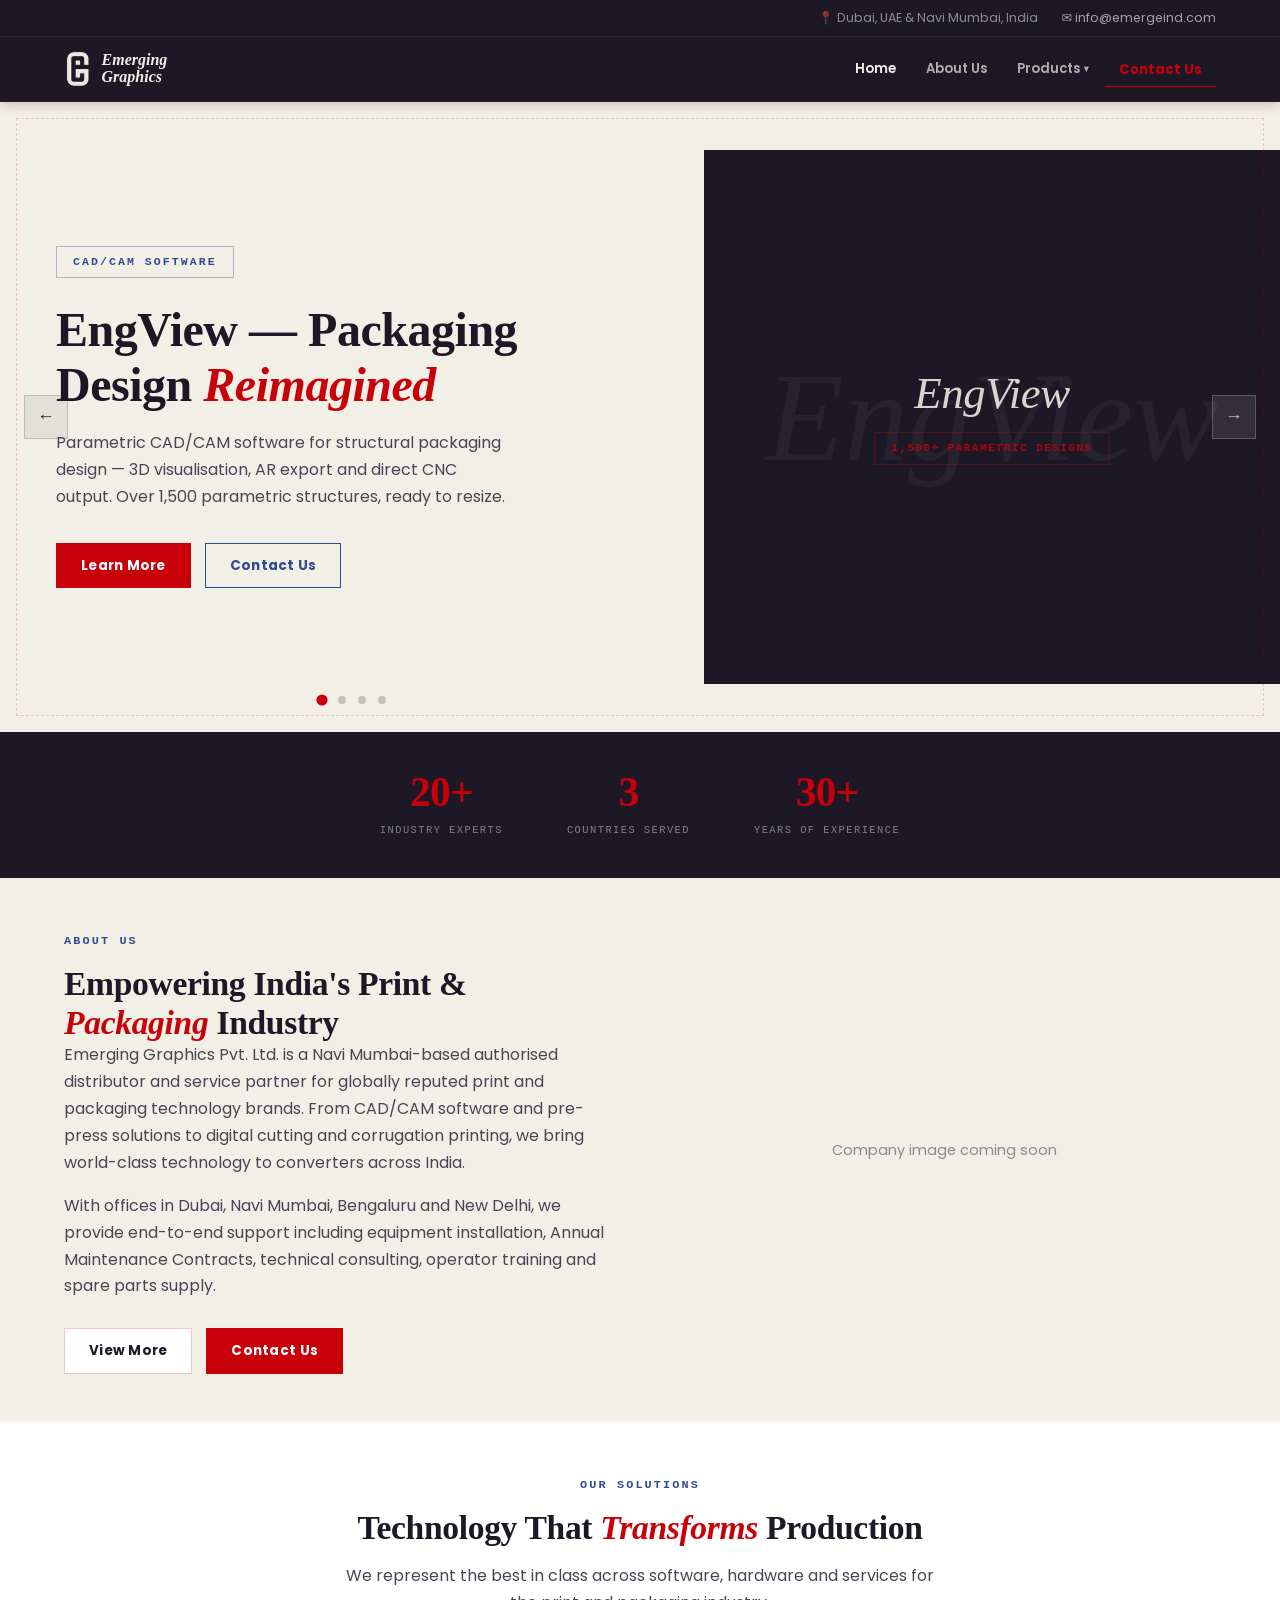
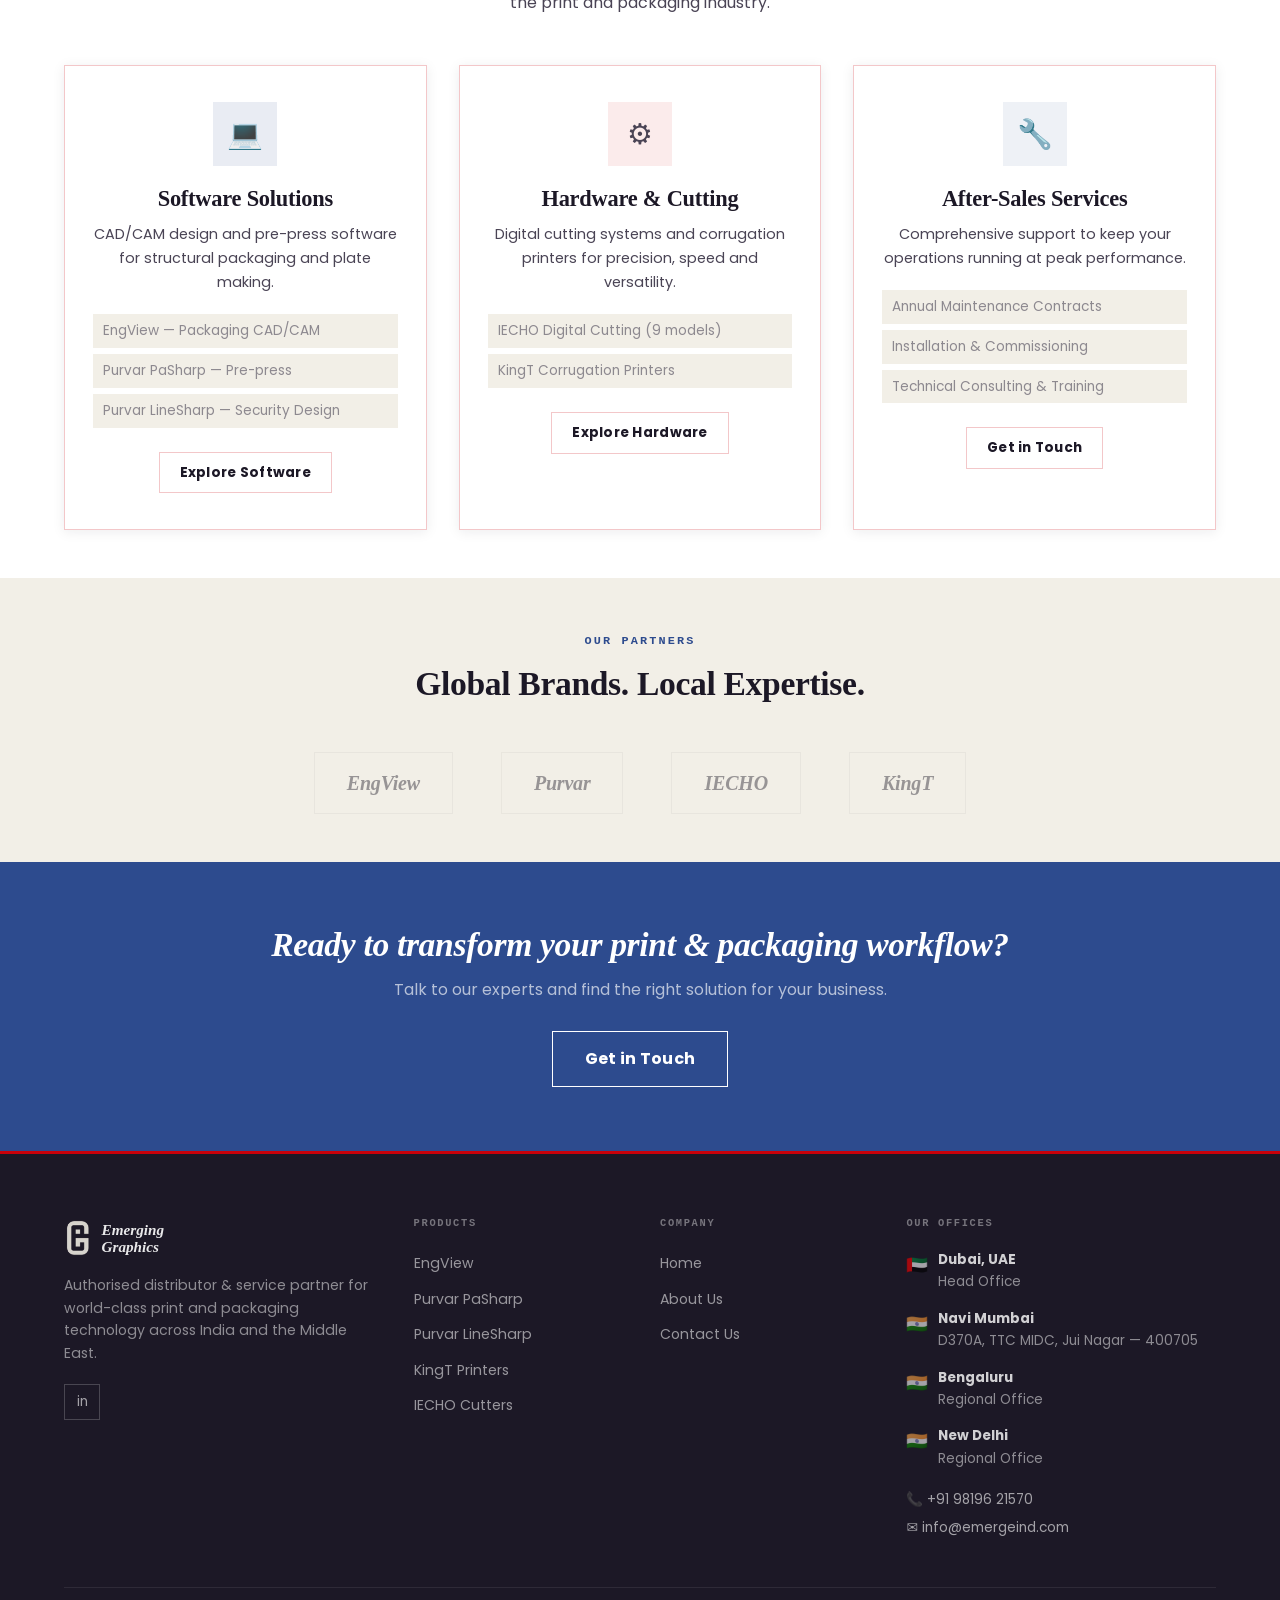
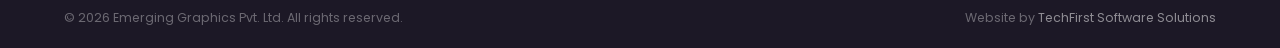
==== commit 8aa87e21: "Switch body font: Inter → Poppins Keeps Georgia (headings/display) + Courier New (eyebrows) — only b" ====
--- a/index.html
+++ b/index.html
@@ -13,7 +13,7 @@
   <meta property="og:image" content="https://emergeind.com/assets/images/Logo-mark-color.png" />
   <link rel="preconnect" href="https://fonts.googleapis.com" />
   <link rel="preconnect" href="https://fonts.gstatic.com" crossorigin />
-  <link href="https://fonts.googleapis.com/css2?family=Inter:wght@400;500;600;700&display=swap" rel="stylesheet" />
+  <link href="https://fonts.googleapis.com/css2?family=Poppins:wght@400;500;600;700&display=swap" rel="stylesheet" />
   <link rel="stylesheet" href="assets/css/main.css" />
   <link rel="stylesheet" href="assets/css/nav.css" />
   <link rel="stylesheet" href="assets/css/footer.css" />
--- a/assets/css/main.css
+++ b/assets/css/main.css
@@ -23,7 +23,7 @@
 *, *::before, *::after { box-sizing: border-box; margin: 0; padding: 0; }
 html { scroll-behavior: smooth; }
 body {
-  font-family: 'Inter', system-ui, sans-serif;
+  font-family: 'Poppins', system-ui, sans-serif;
   font-size: 16px;
   line-height: 1.6;
   color: var(--text);
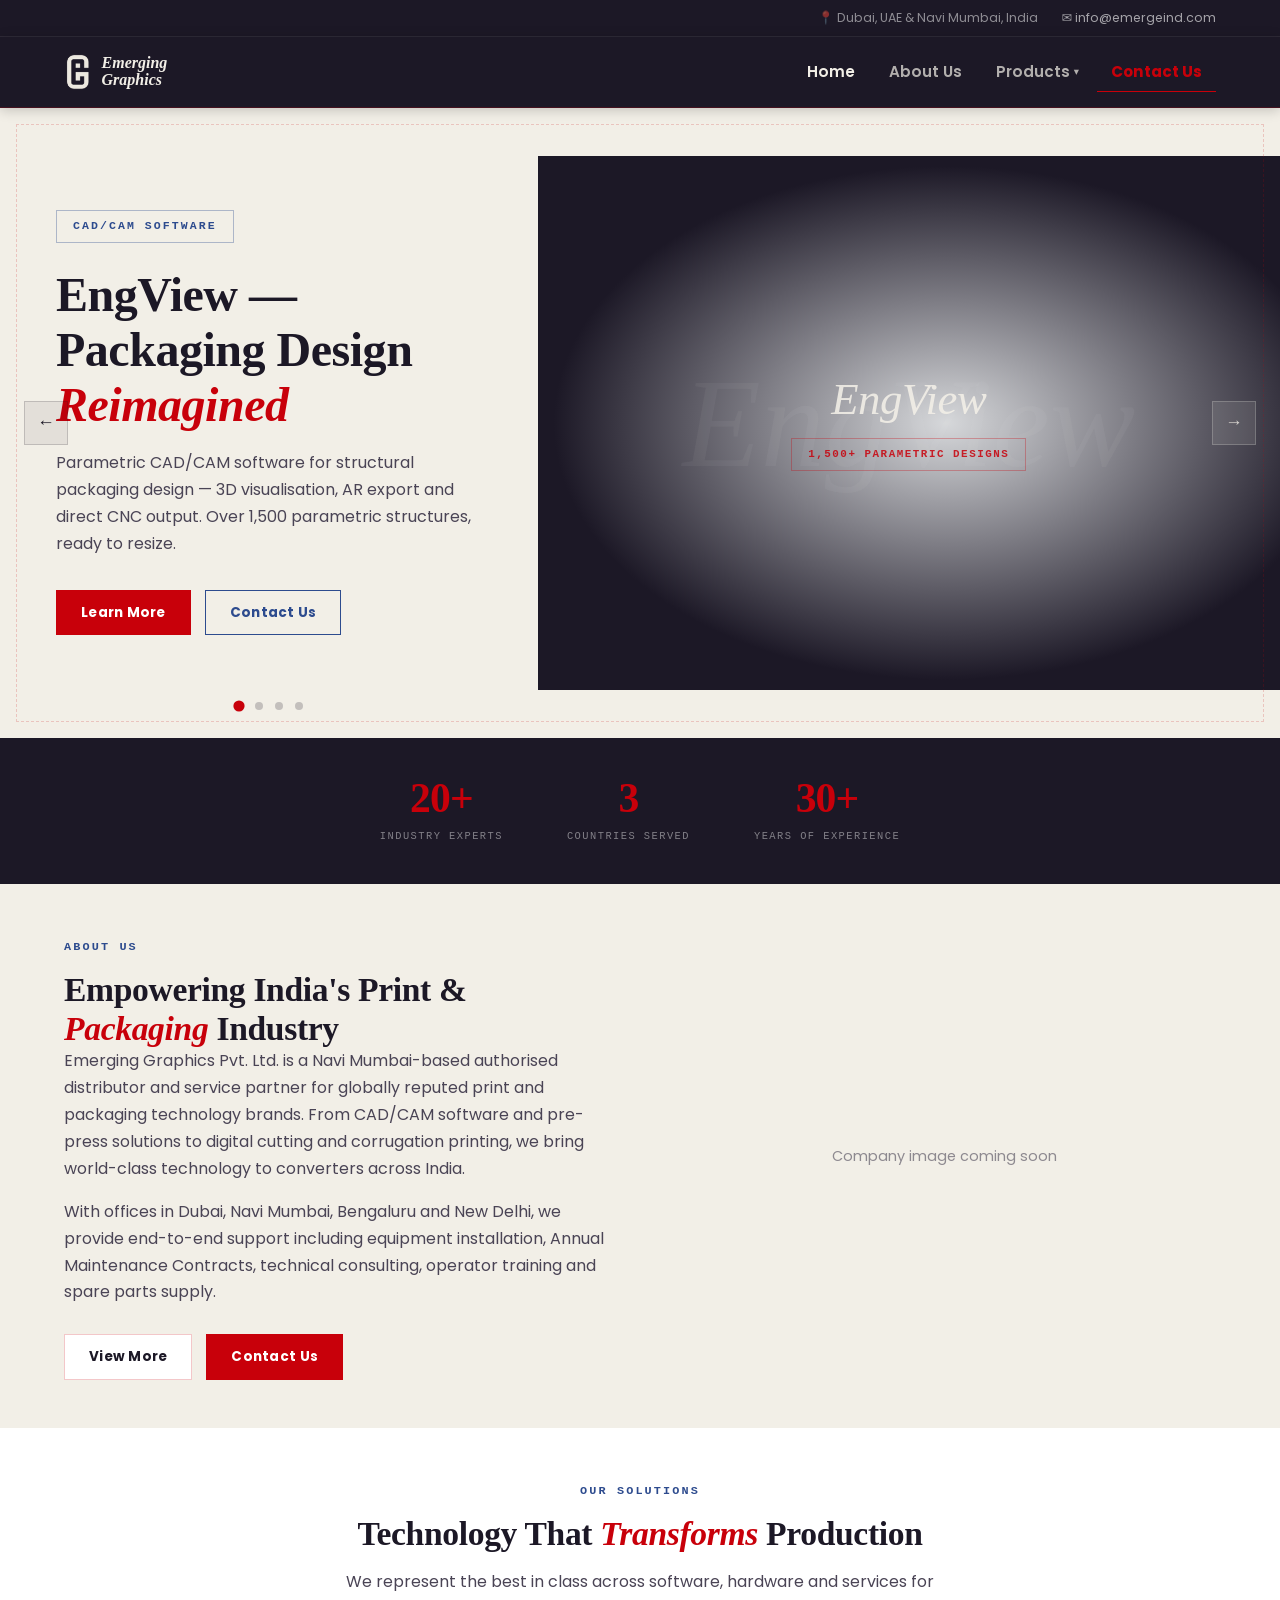
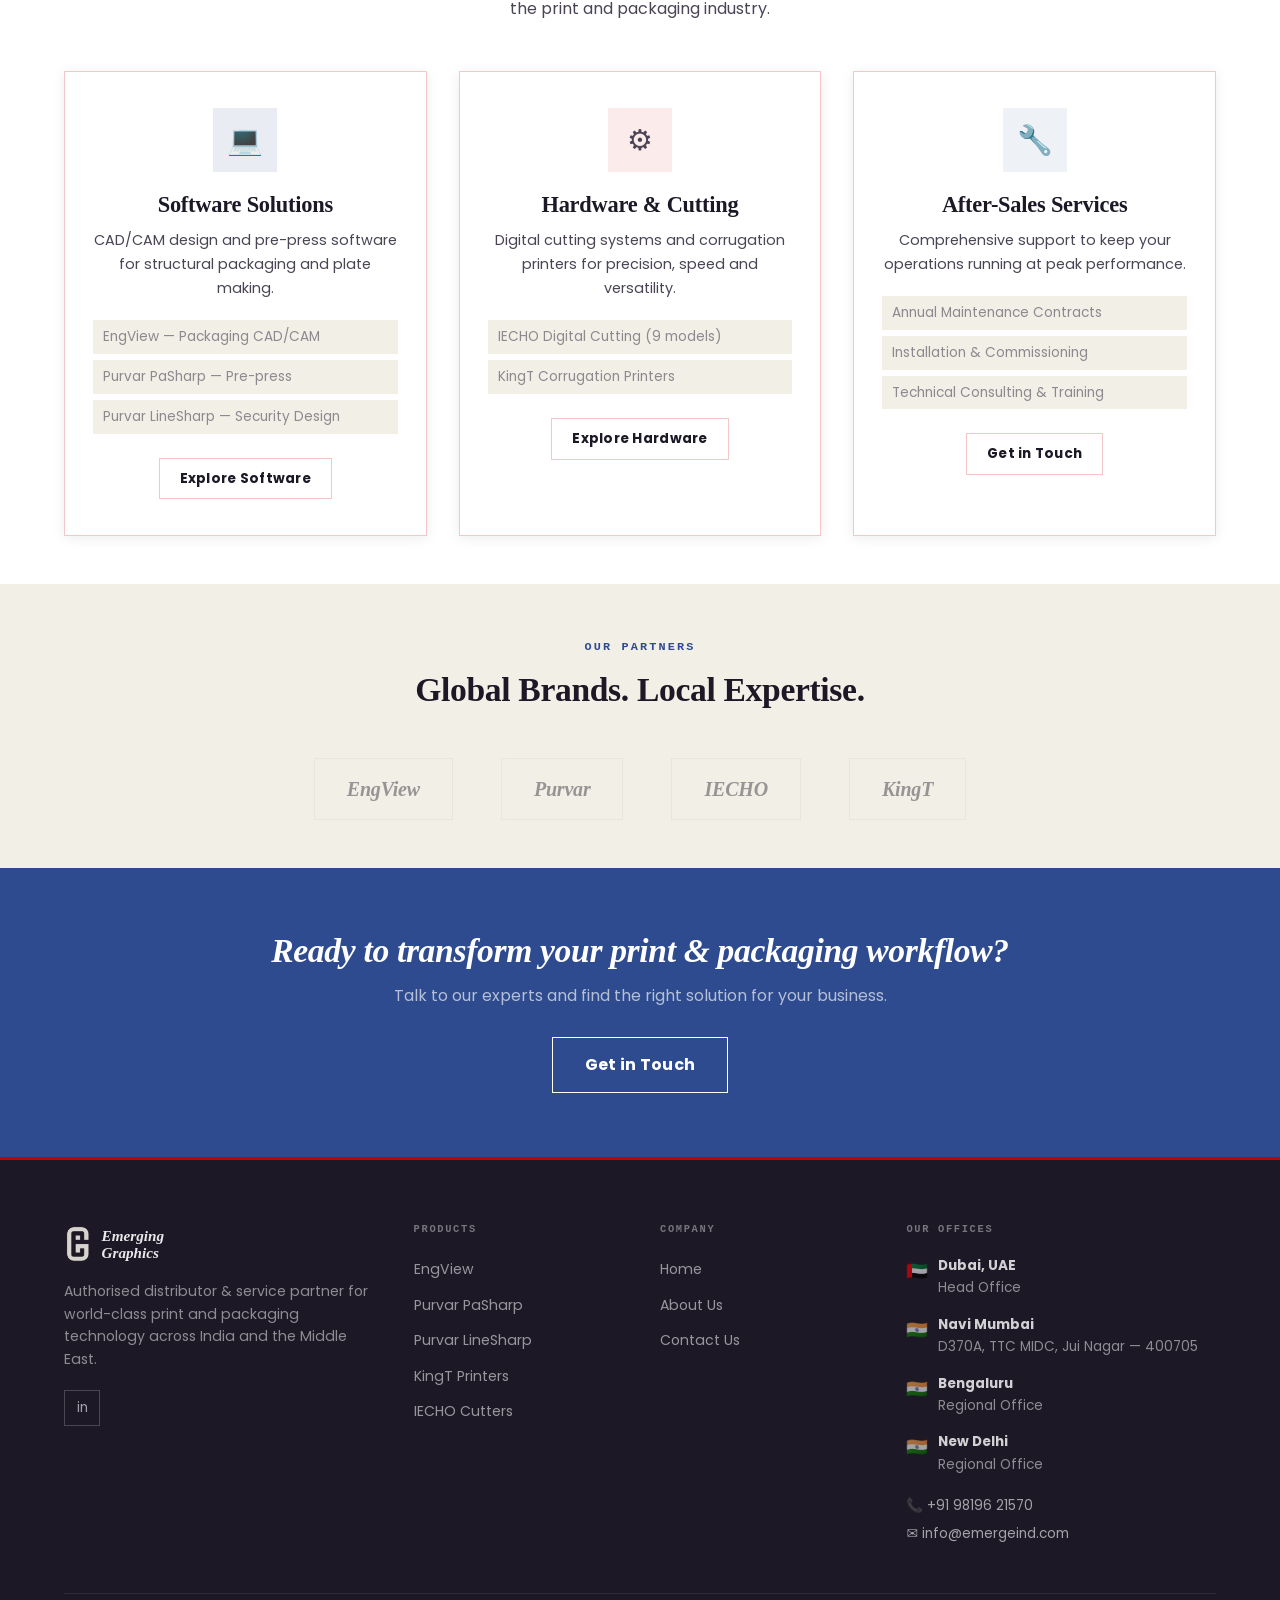
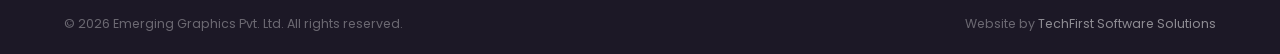
==== commit 3d5c61f3: "Widen IECHO model panels 50/50, expand hero machine to 58%, transparent PK image - product.css: mode" ====
--- a/index.html
+++ b/index.html
@@ -29,7 +29,7 @@
     .slider-track { position: relative; width: 100%; height: 100%; }
     .slide {
       position: absolute; inset: 0;
-      display: grid; grid-template-columns: 55% 45%;
+      display: grid; grid-template-columns: 42% 58%;
       opacity: 0; transition: opacity .7s ease;
       background: var(--bg);
     }
@@ -55,12 +55,13 @@
 
     /* Right: image / product panel */
     .slide-right {
-      background: var(--bg-deep);
+      background: radial-gradient(ellipse at 55% 50%, rgba(45,75,142,.14) 0%, var(--bg-deep) 68%);
       display: flex; align-items: center; justify-content: center;
       overflow: hidden; position: relative;
+      padding: 20px;
     }
     .slide-right img {
-      width: 88%; max-height: 80%;
+      width: 100%; height: 100%;
       object-fit: contain;
       animation: hero-tilt 8s ease-in-out infinite;
       will-change: transform;
@@ -109,7 +110,7 @@
 
     /* Slider controls */
     .slider-controls {
-      position: absolute; bottom: 28px; left: 27.5%;
+      position: absolute; bottom: 28px; left: 21%;
       transform: translateX(-50%); z-index: 10;
       display: flex; align-items: center; gap: 12px;
     }
@@ -306,7 +307,7 @@
           </div>
         </div>
         <div class="slide-right">
-          <img src="assets/images/products/iecho-bk4.png" alt="IECHO BK4 Digital Cutting System" />
+          <img src="assets/images/products/iecho-pk-removebg.png" alt="IECHO PK Digital Cutting System" />
         </div>
       </div>
 
--- a/assets/css/nav.css
+++ b/assets/css/nav.css
@@ -28,7 +28,7 @@
   display: flex;
   align-items: center;
   justify-content: space-between;
-  height: 64px;
+  height: 70px;
 }
 .nav-logo { display: flex; align-items: center; gap: 10px; text-decoration: none; }
 .nav-logo img {
@@ -59,8 +59,8 @@
   display: flex;
   align-items: center;
   gap: 4px;
-  padding: 8px 14px;
-  font-size: .82rem;
+  padding: 8px 16px;
+  font-size: .95rem;
   font-weight: 600;
   color: rgba(242,239,231,.7);
   transition: color .15s;
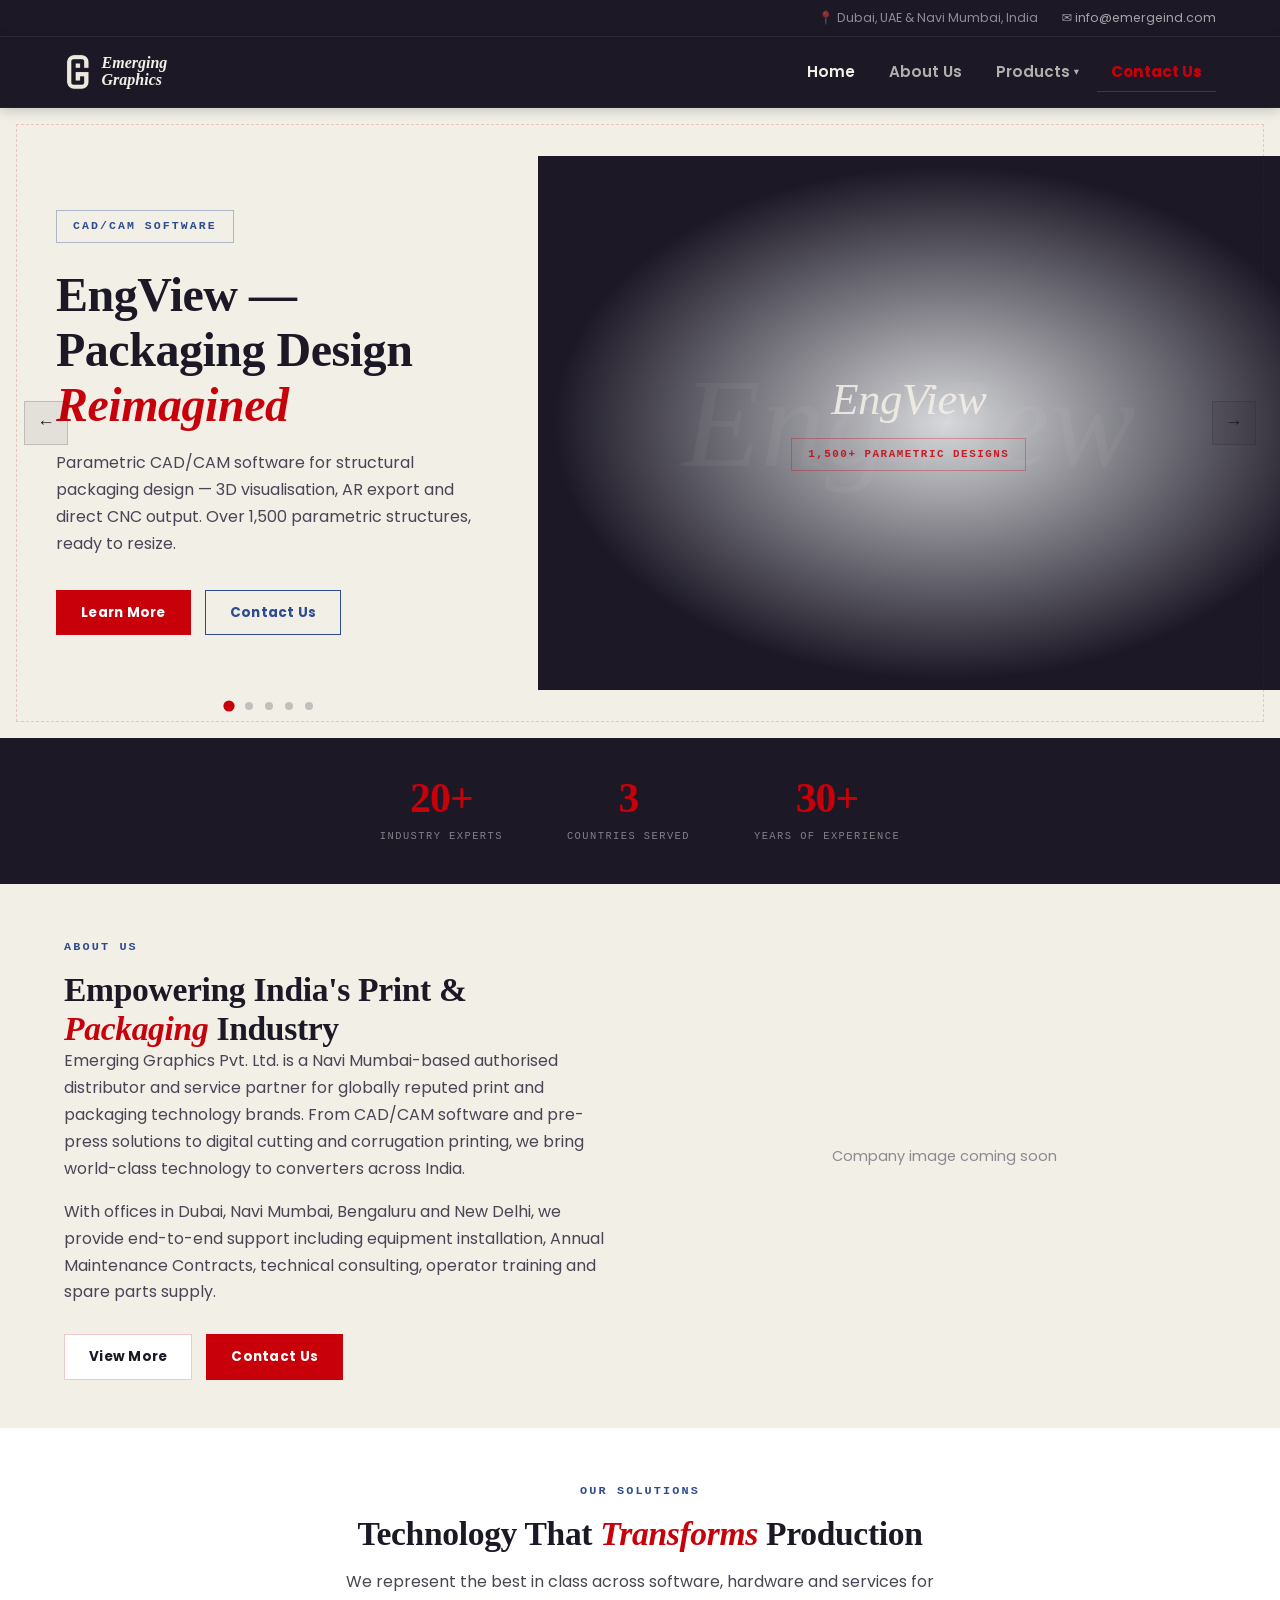
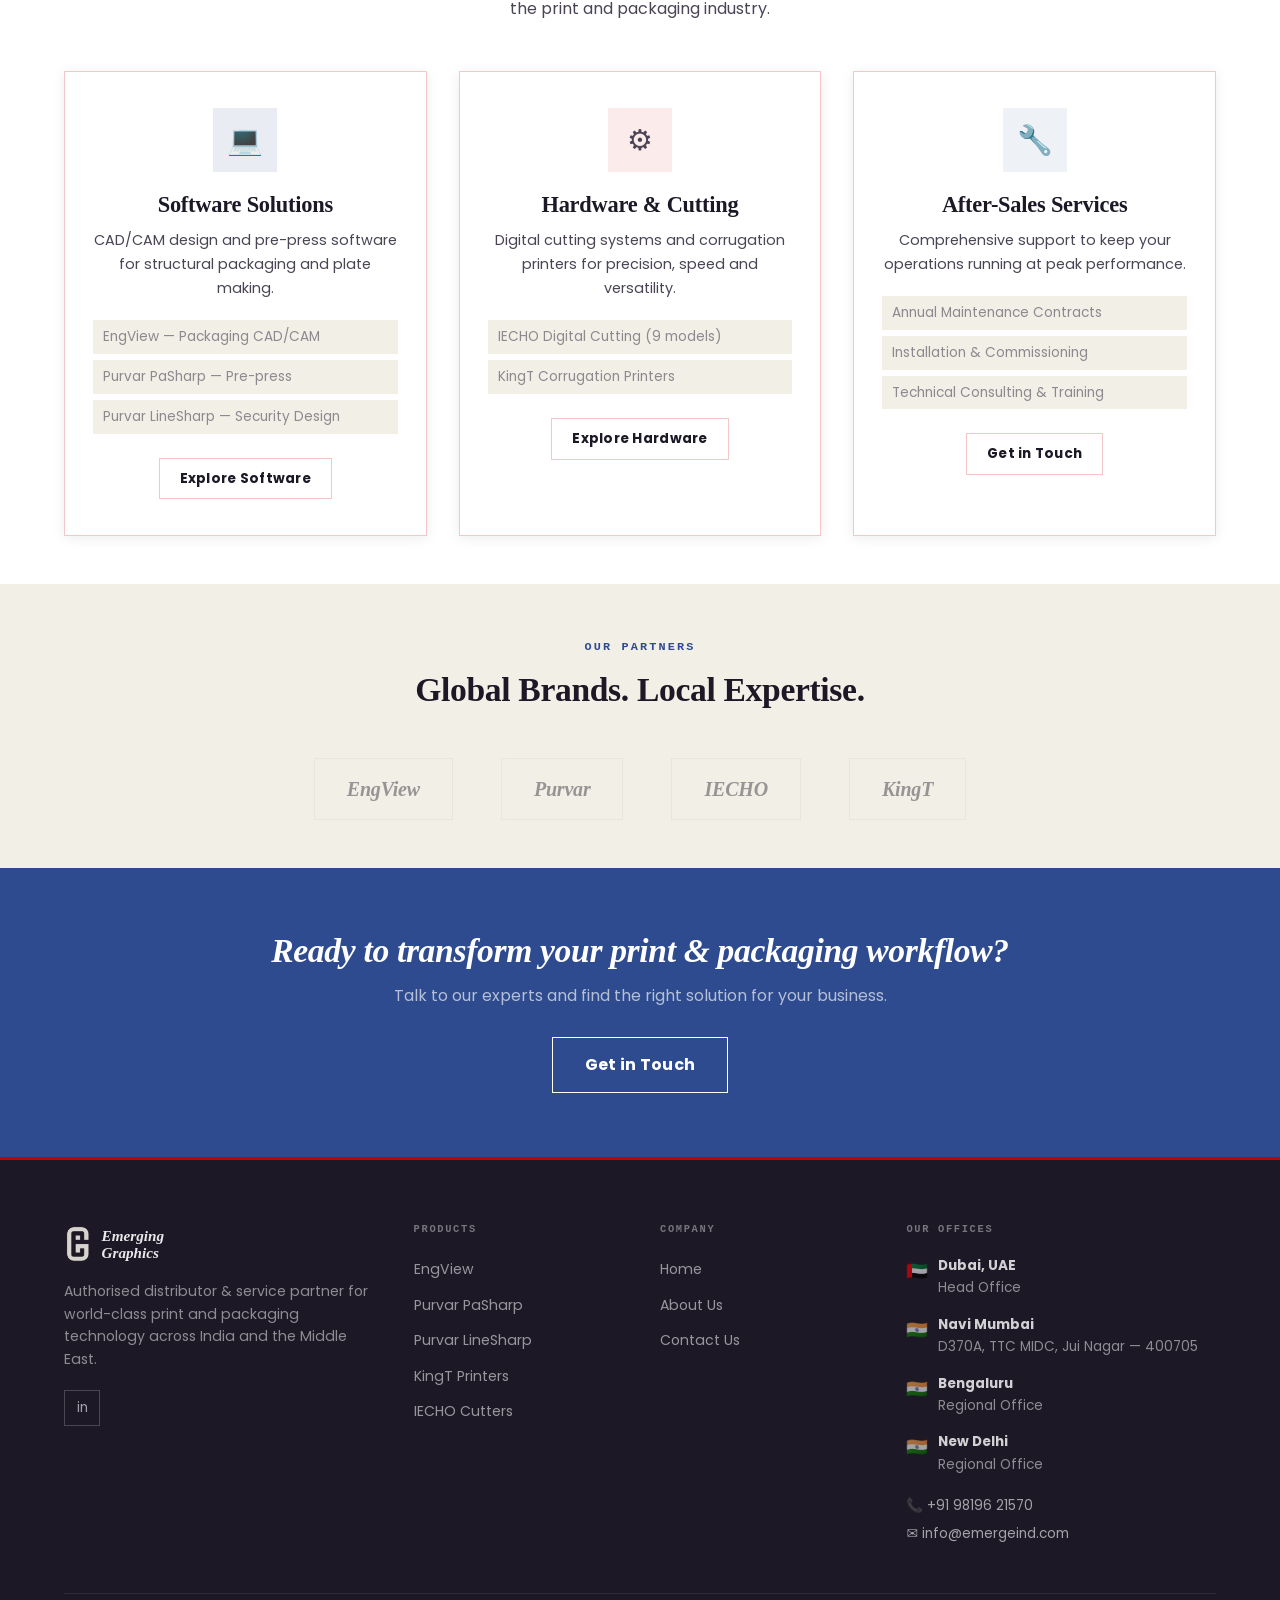
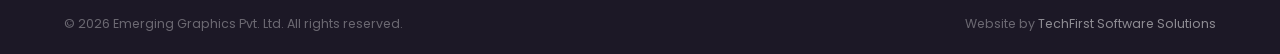
==== commit 2813ec8e: "Add IECHO BK slide, switch hardware panels to cream bg, fix right arrow - index.html: 5th slide — IE" ====
--- a/index.html
+++ b/index.html
@@ -55,10 +55,14 @@
 
     /* Right: image / product panel */
     .slide-right {
-      background: radial-gradient(ellipse at 55% 50%, rgba(45,75,142,.14) 0%, var(--bg-deep) 68%);
+      background: var(--bg);
       display: flex; align-items: center; justify-content: center;
       overflow: hidden; position: relative;
-      padding: 20px;
+      padding: 16px;
+    }
+    /* Software slides keep the dark panel for ghost wordmark */
+    .slide-right.dark {
+      background: radial-gradient(ellipse at 55% 50%, rgba(45,75,142,.14) 0%, var(--bg-deep) 68%);
     }
     .slide-right img {
       width: 100%; height: 100%;
@@ -132,8 +136,8 @@
       border: 1px solid rgba(28,24,38,.18); color: var(--primary);
     }
     .slider-next {
-      right: 24px; background: rgba(242,239,231,.1);
-      border: 1px solid rgba(242,239,231,.22); color: rgba(242,239,231,.8);
+      right: 24px; background: rgba(28,24,38,.07);
+      border: 1px solid rgba(28,24,38,.18); color: var(--primary);
     }
     .slider-arrow:hover { background: var(--accent); border-color: var(--accent); color: white; }
 
@@ -267,7 +271,7 @@
             <a href="contact.html" class="btn btn-outline">Contact Us</a>
           </div>
         </div>
-        <div class="slide-right">
+        <div class="slide-right dark">
           <span class="slide-wordmark">EngView</span>
           <div class="slide-software-content">
             <div class="slide-software-name">EngView</div>
@@ -286,7 +290,7 @@
             <a href="products/purvar-linesharp.html" class="btn btn-outline">LineSharp</a>
           </div>
         </div>
-        <div class="slide-right">
+        <div class="slide-right dark">
           <span class="slide-wordmark">Purvar</span>
           <div class="slide-software-content">
             <div class="slide-software-name">PaSharp</div>
@@ -299,15 +303,30 @@
       <div class="slide">
         <div class="slide-left">
           <div class="slide-tag">Digital Cutting</div>
-          <h1>IECHO Digital <em>Cutting</em> Systems</h1>
-          <p>9 versatile models — BK, PK, TK and more — for precision cutting of corrugated board, foam, leather, textiles and composite materials. Up to 1,800 mm/s.</p>
+          <h1>IECHO BK <em>High-Speed</em> Cutting Series</h1>
+          <p>Precision flatbed cutting for corrugated board, foam, leather and packaging materials — BK through BK4 series deliver up to 1,800 mm/s with multi-tool heads.</p>
           <div class="slide-actions">
             <a href="products/iecho.html" class="btn btn-primary">Explore 9 Models</a>
             <a href="contact.html" class="btn btn-outline">Contact Us</a>
           </div>
         </div>
         <div class="slide-right">
-          <img src="assets/images/products/iecho-pk-removebg.png" alt="IECHO PK Digital Cutting System" />
+          <img src="assets/images/products/iecho-bk.png" alt="IECHO BK High-Speed Digital Cutting System" />
+        </div>
+      </div>
+
+      <div class="slide">
+        <div class="slide-left">
+          <div class="slide-tag">Digital Cutting</div>
+          <h1>IECHO PK <em>Automatic</em> Intelligent Cutting</h1>
+          <p>Fully automatic vacuum chuck, auto-lifting feed platform — precise through-cutting, half-cutting, creasing and marking for high-volume packaging production.</p>
+          <div class="slide-actions">
+            <a href="products/iecho.html" class="btn btn-primary">Explore 9 Models</a>
+            <a href="contact.html" class="btn btn-outline">Contact Us</a>
+          </div>
+        </div>
+        <div class="slide-right">
+          <img src="assets/images/products/iecho-pk-removebg.png" alt="IECHO PK Automatic Intelligent Cutting System" />
         </div>
       </div>
 
@@ -335,6 +354,7 @@
       <button class="slider-dot" aria-label="Slide 2"></button>
       <button class="slider-dot" aria-label="Slide 3"></button>
       <button class="slider-dot" aria-label="Slide 4"></button>
+      <button class="slider-dot" aria-label="Slide 5"></button>
     </div>
   </section>
 
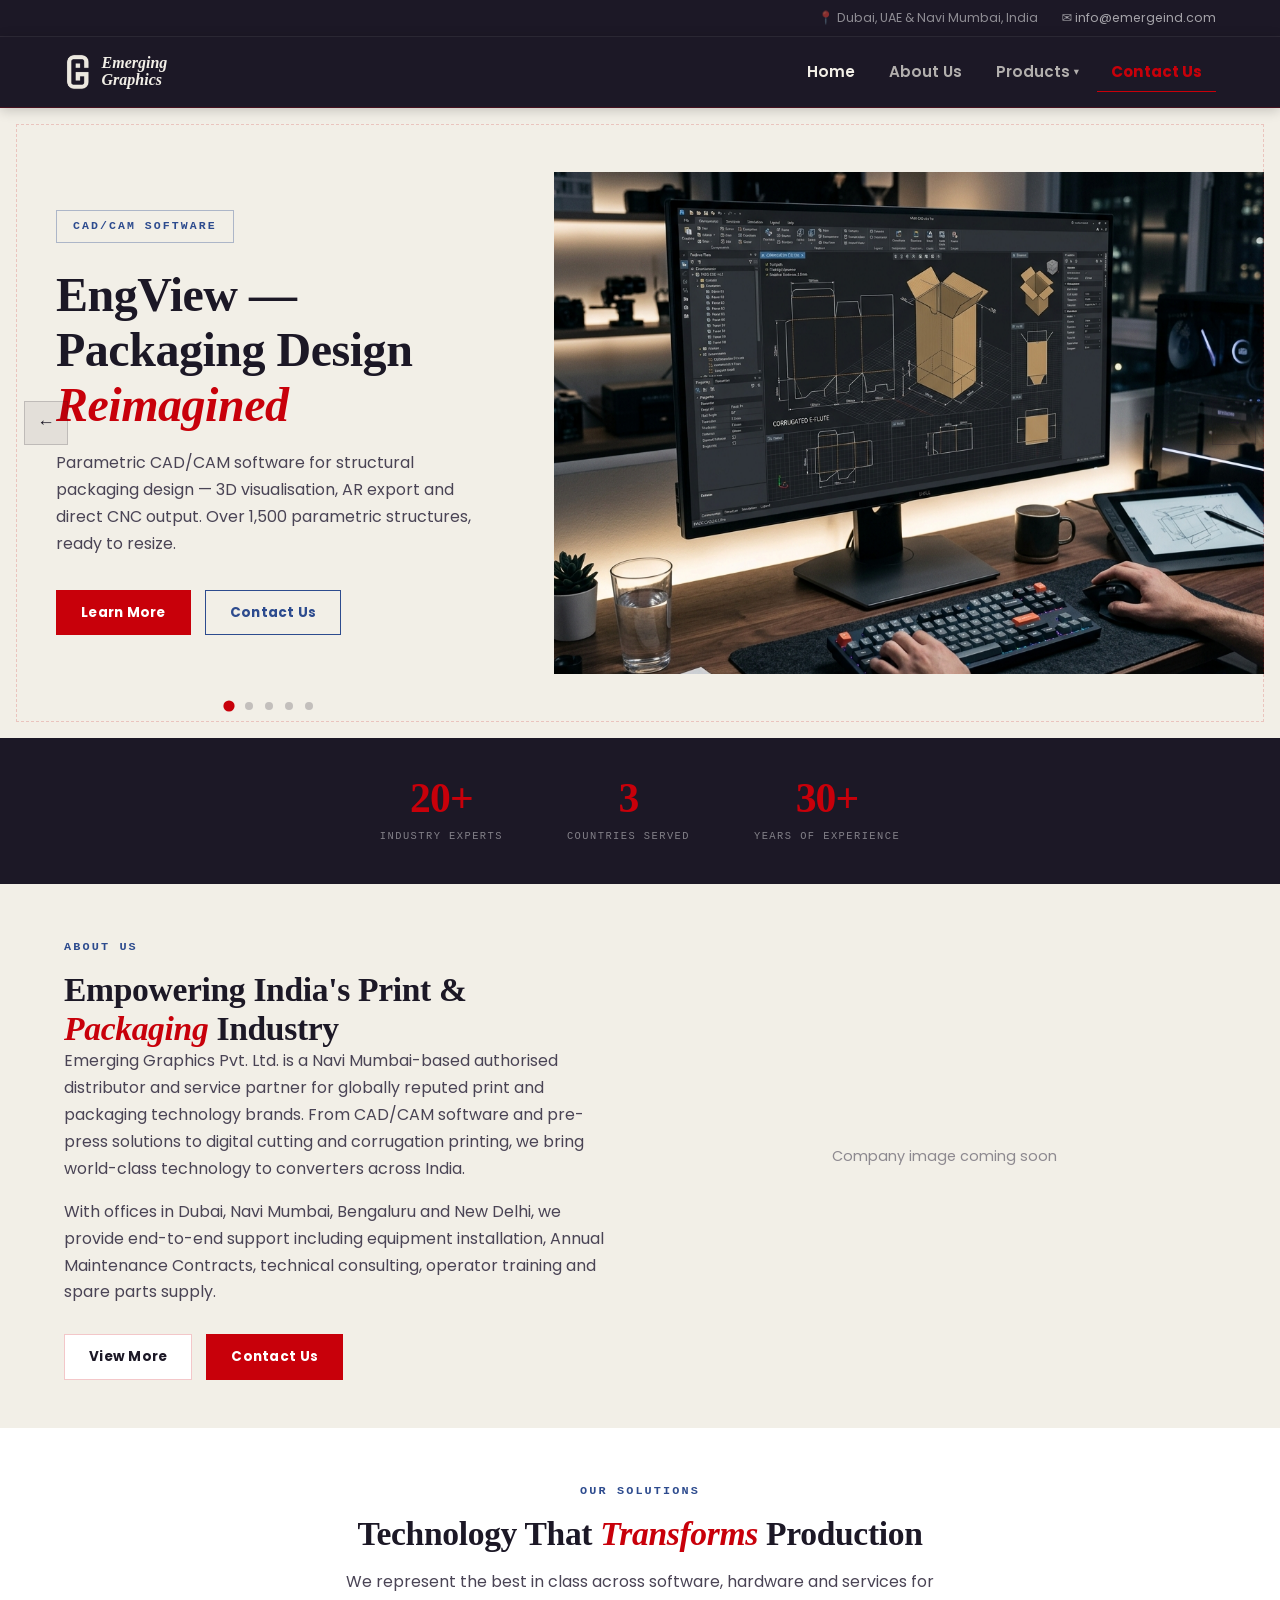
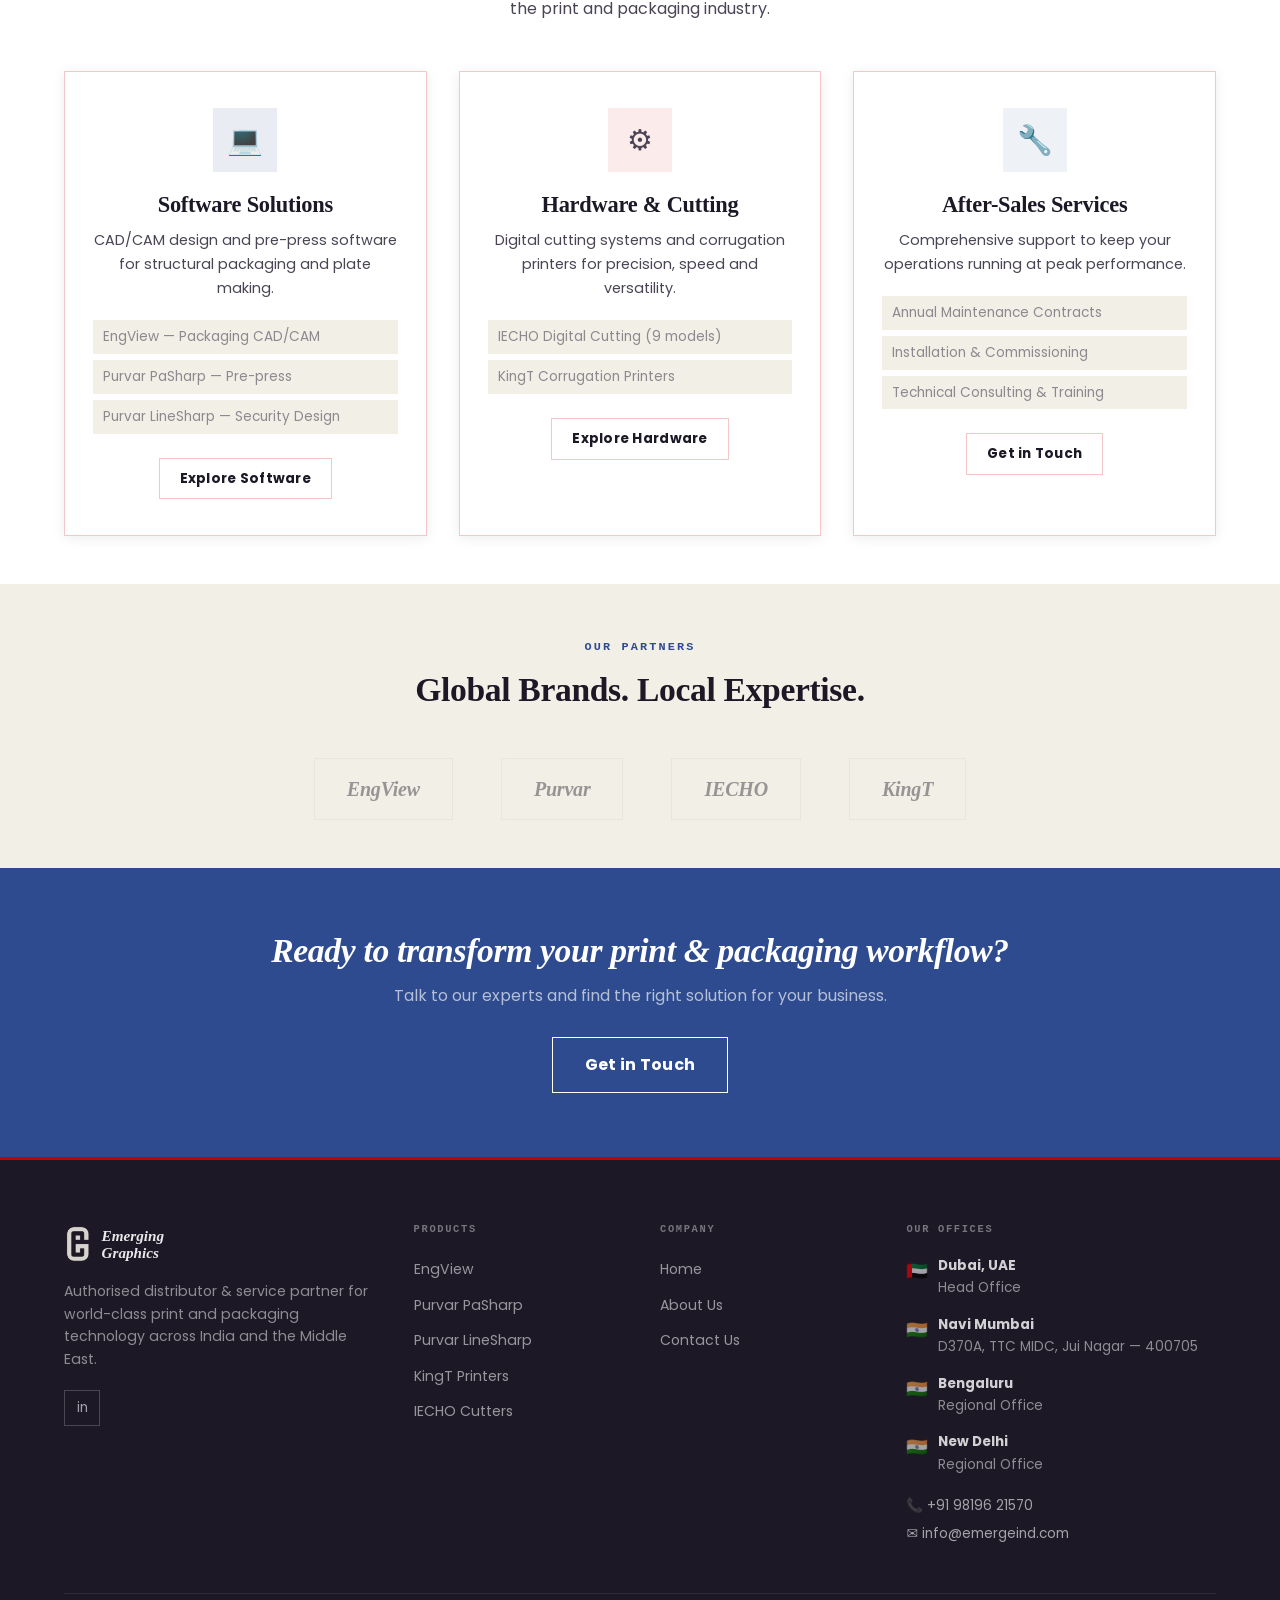
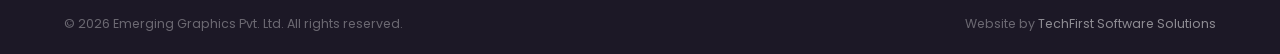
==== commit 1644f608: "Add hero photos for EngView and Purvar slides - EngView slide: replace ghost wordmark with engview.p" ====
--- a/index.html
+++ b/index.html
@@ -271,12 +271,8 @@
             <a href="contact.html" class="btn btn-outline">Contact Us</a>
           </div>
         </div>
-        <div class="slide-right dark">
-          <span class="slide-wordmark">EngView</span>
-          <div class="slide-software-content">
-            <div class="slide-software-name">EngView</div>
-            <div class="slide-software-meta">1,500+ Parametric Designs</div>
-          </div>
+        <div class="slide-right">
+          <img src="assets/images/hero/engview.png" alt="EngView packaging CAD/CAM software in use" style="object-fit:cover;padding:0" />
         </div>
       </div>
 
@@ -290,13 +286,8 @@
             <a href="products/purvar-linesharp.html" class="btn btn-outline">LineSharp</a>
           </div>
         </div>
-        <div class="slide-right dark">
-          <span class="slide-wordmark">Purvar</span>
-          <div class="slide-software-content">
-            <div class="slide-software-name">PaSharp</div>
-            <div class="slide-software-divider"></div>
-            <div class="slide-software-name">LineSharp</div>
-          </div>
+        <div class="slide-right">
+          <img src="assets/images/hero/pasharp.png" alt="Purvar PaSharp prepress operations" style="object-fit:cover;padding:0" />
         </div>
       </div>
 
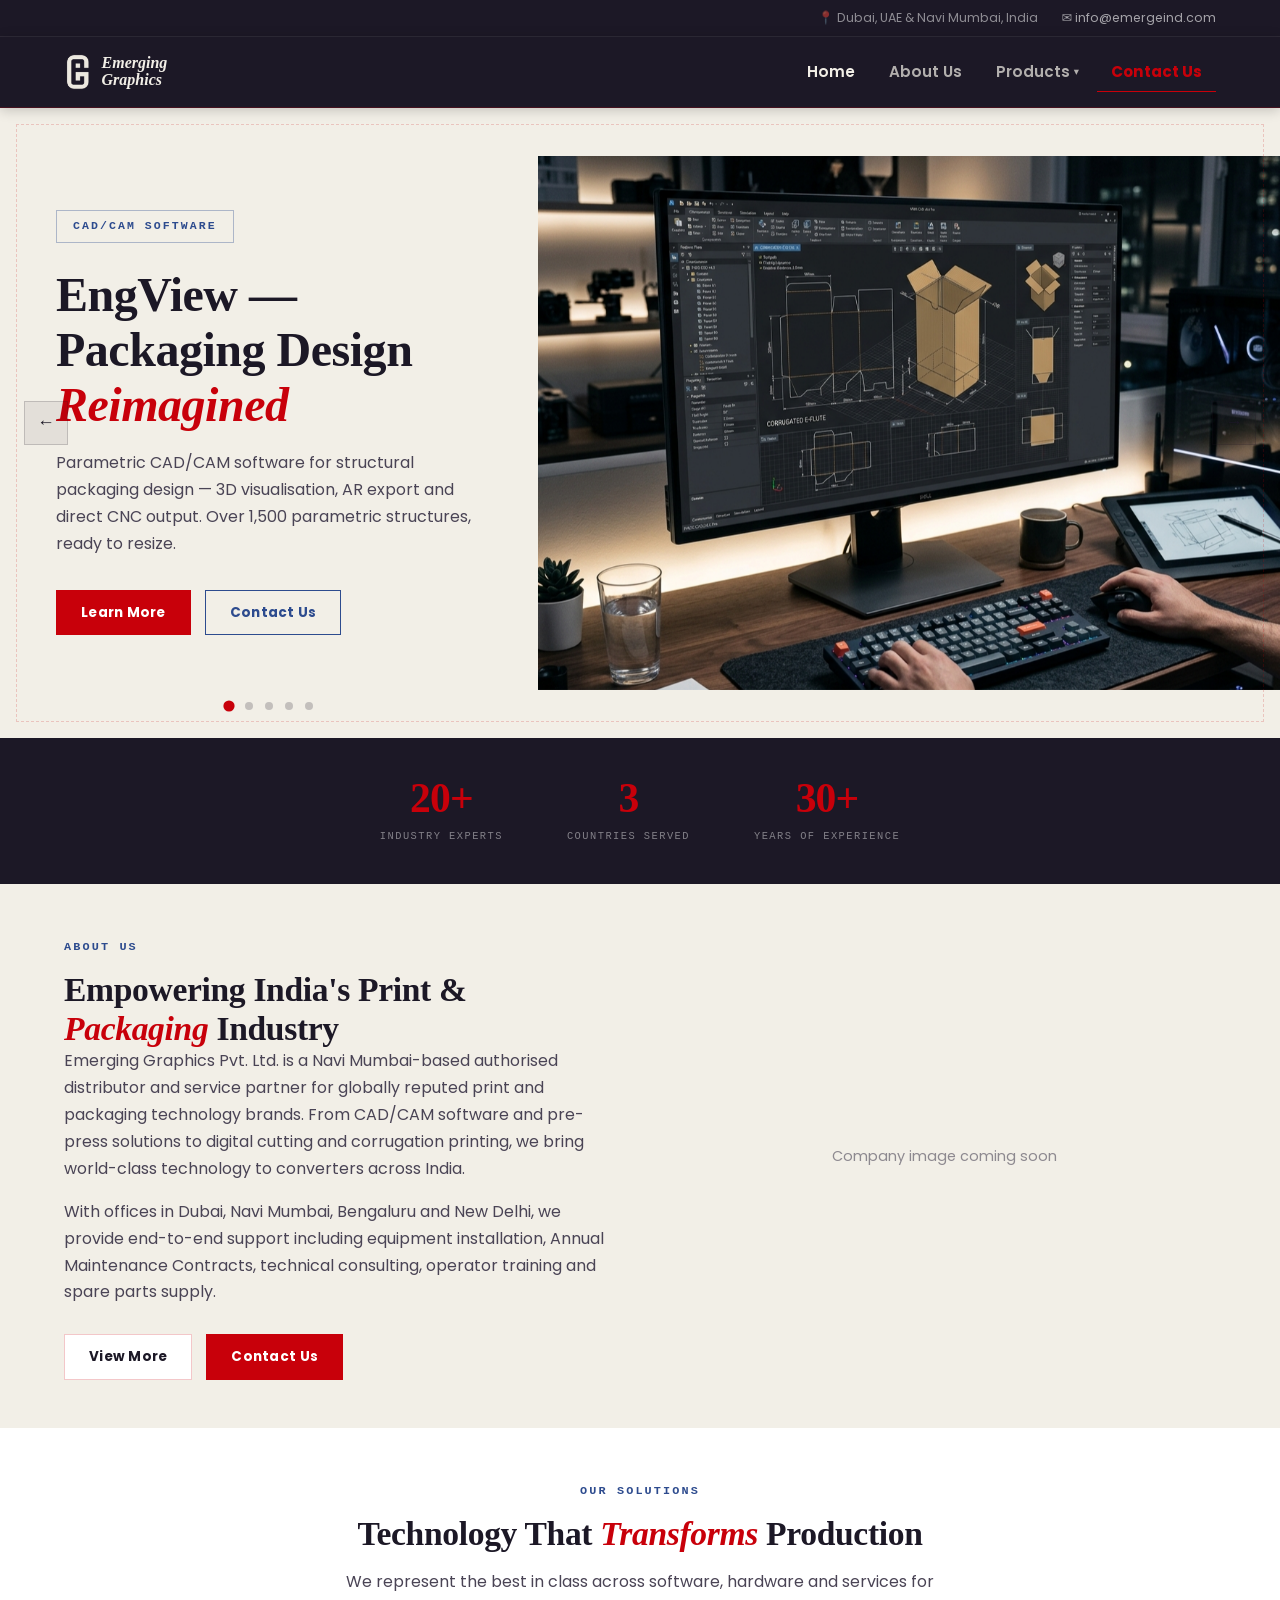
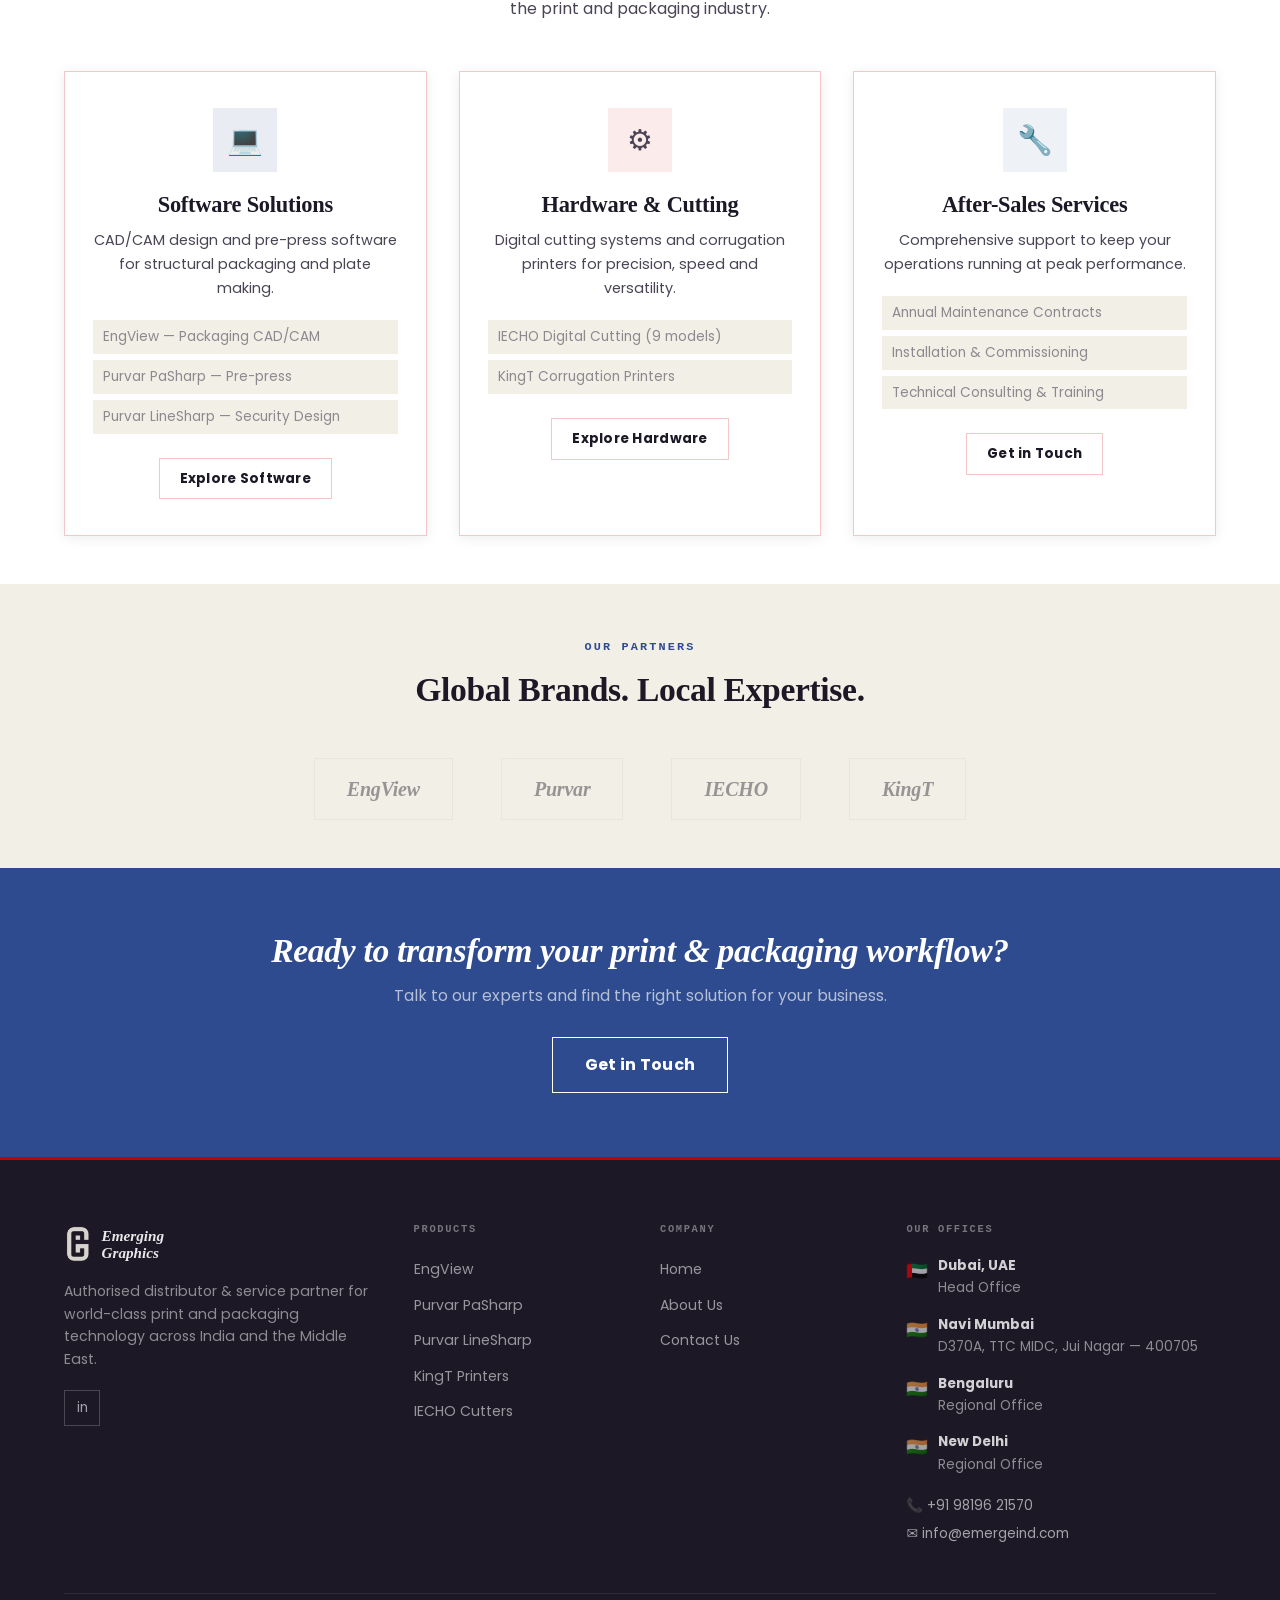
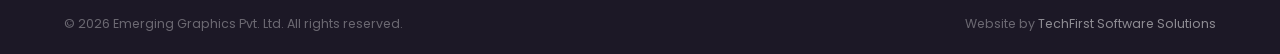
==== commit 972c794d: "Remove padding on photo slide panels — fills edge to edge Co-Authored-By: Claude Sonnet 4.6 <noreply" ====
--- a/index.html
+++ b/index.html
@@ -271,8 +271,8 @@
             <a href="contact.html" class="btn btn-outline">Contact Us</a>
           </div>
         </div>
-        <div class="slide-right">
-          <img src="assets/images/hero/engview.png" alt="EngView packaging CAD/CAM software in use" style="object-fit:cover;padding:0" />
+        <div class="slide-right" style="padding:0">
+          <img src="assets/images/hero/engview.png" alt="EngView packaging CAD/CAM software in use" style="object-fit:cover" />
         </div>
       </div>
 
@@ -286,8 +286,8 @@
             <a href="products/purvar-linesharp.html" class="btn btn-outline">LineSharp</a>
           </div>
         </div>
-        <div class="slide-right">
-          <img src="assets/images/hero/pasharp.png" alt="Purvar PaSharp prepress operations" style="object-fit:cover;padding:0" />
+        <div class="slide-right" style="padding:0">
+          <img src="assets/images/hero/pasharp.png" alt="Purvar PaSharp prepress operations" style="object-fit:cover" />
         </div>
       </div>
 
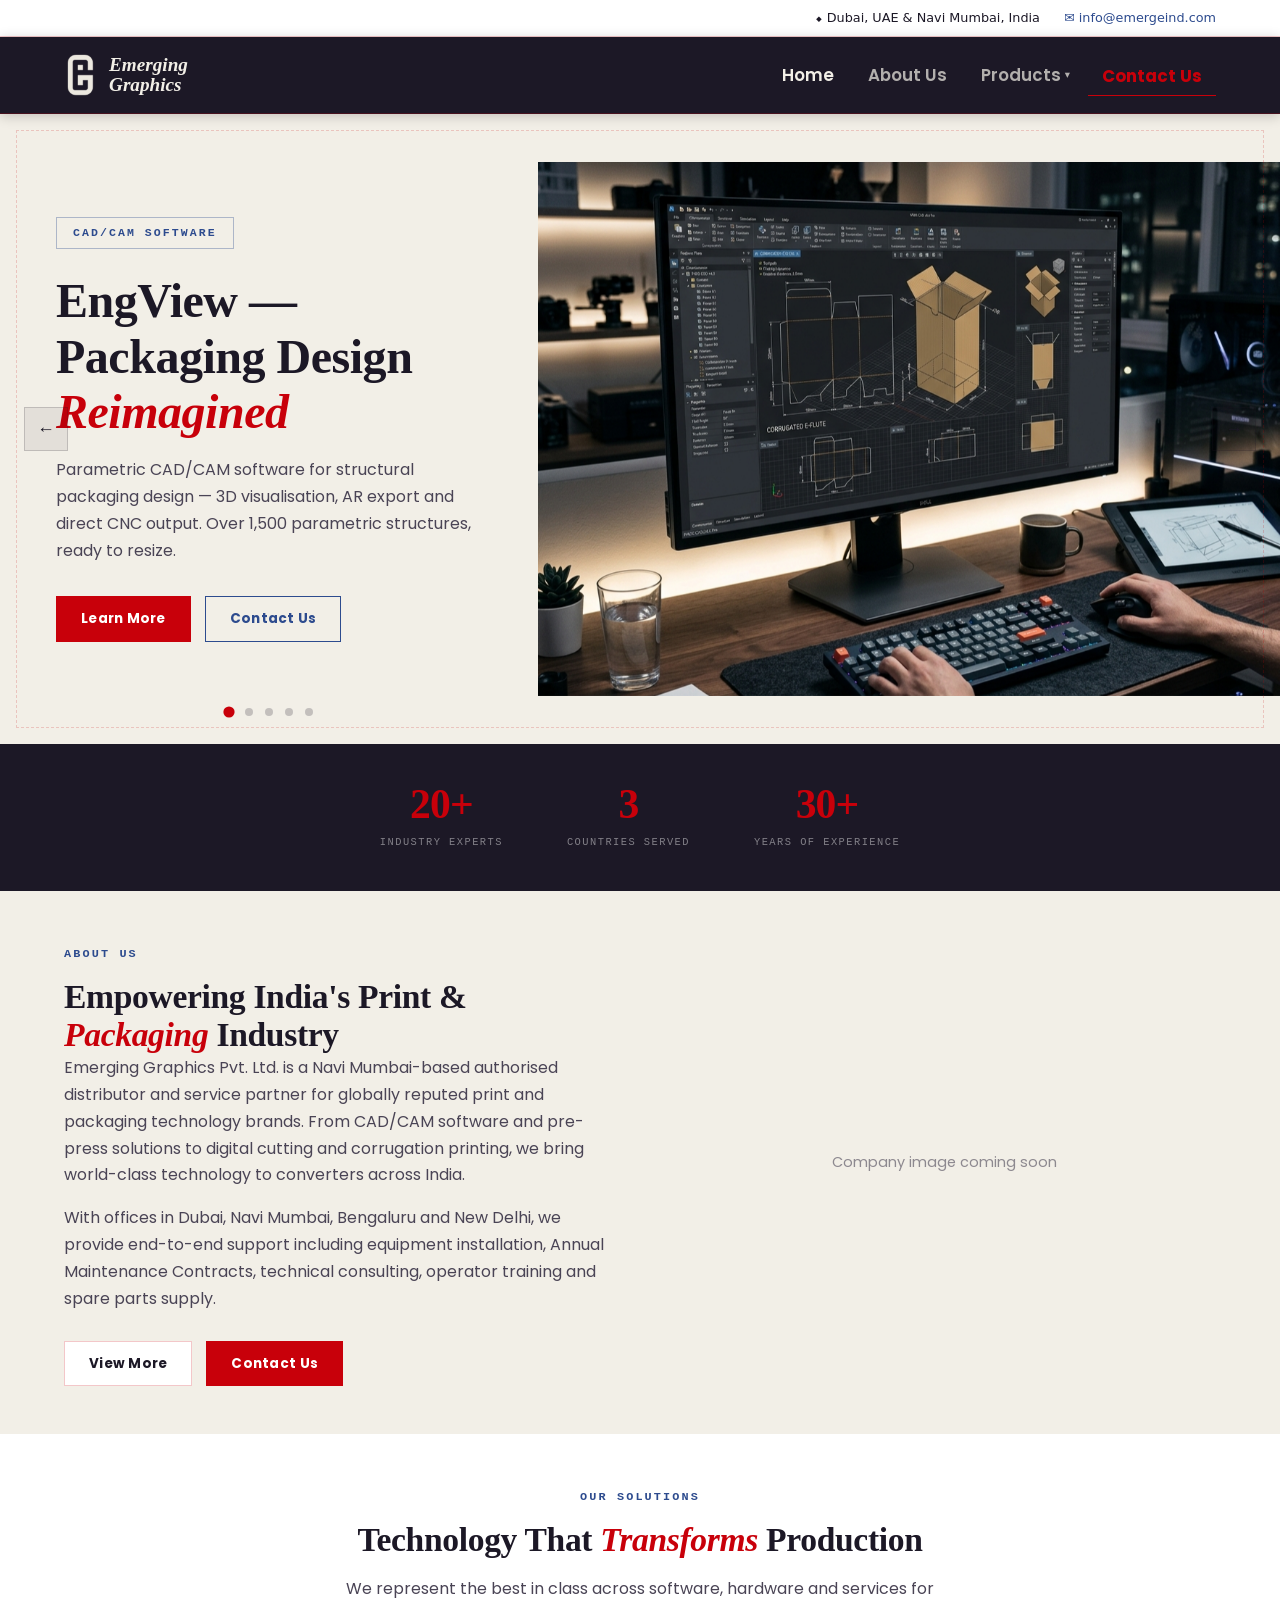
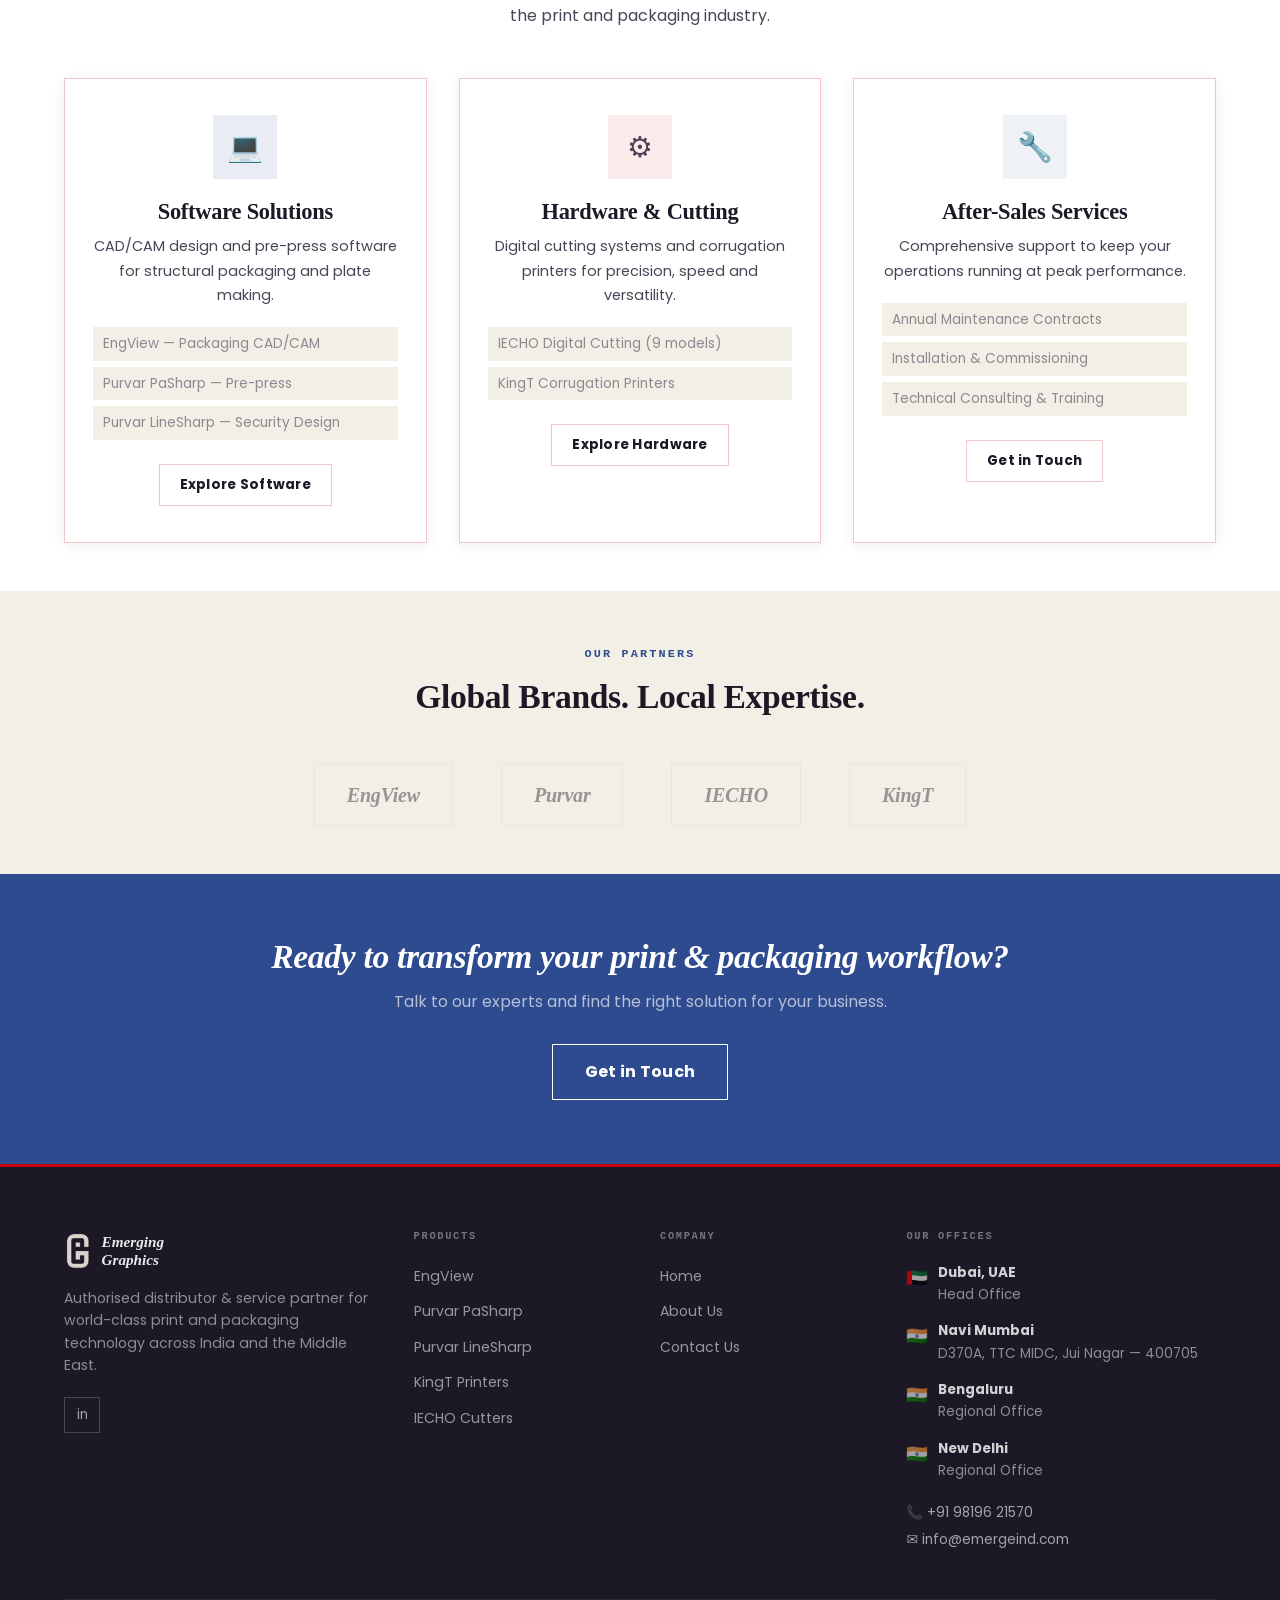
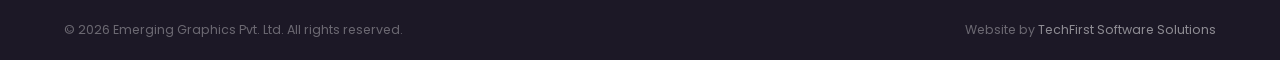
==== commit 3c77adf3: "Top strip: darken text to primary/navy, replace pin emoji with ⬥ marker Co-Authored-By: Claude Sonne" ====
--- a/index.html
+++ b/index.html
@@ -202,7 +202,7 @@
   <!-- Top Strip -->
   <div class="top-strip">
     <div class="container">
-      <span>📍 Dubai, UAE &amp; Navi Mumbai, India</span>
+      <span>⬥ Dubai, UAE &amp; Navi Mumbai, India</span>
       <a href="mailto:info@emergeind.com">✉ info@emergeind.com</a>
     </div>
   </div>
--- a/assets/css/nav.css
+++ b/assets/css/nav.css
@@ -1,10 +1,11 @@
 /* ── Top Strip ─────────────────────────────────────────── */
 .top-strip {
-  background: var(--bg-deep);
+  background: var(--surface);
   padding: 8px 0;
-  font-size: .78rem;
-  color: rgba(255,255,255,.5);
-  border-bottom: 1px solid rgba(255,255,255,.08);
+  font-size: .8rem;
+  font-weight: 500;
+  color: var(--primary);
+  border-bottom: 1px solid var(--border);
 }
 .top-strip .container {
   display: flex;
@@ -12,7 +13,7 @@
   align-items: center;
   gap: 24px;
 }
-.top-strip a { color: rgba(255,255,255,.6); }
+.top-strip a { color: var(--secondary); font-weight: 500; }
 .top-strip a:hover { color: var(--accent); }
 
 /* ── Main Nav ──────────────────────────────────────────── */
@@ -28,11 +29,11 @@
   display: flex;
   align-items: center;
   justify-content: space-between;
-  height: 70px;
-}
-.nav-logo { display: flex; align-items: center; gap: 10px; text-decoration: none; }
+  height: 76px;
+}
+.nav-logo { display: flex; align-items: center; gap: 12px; text-decoration: none; }
 .nav-logo img {
-  height: 40px;
+  height: 48px;
   width: auto;
   display: block;
 }
@@ -43,7 +44,7 @@
   font-family: Georgia, 'Times New Roman', serif;
   font-weight: 700;
   font-style: italic;
-  font-size: 1rem;
+  font-size: 1.2rem;
 }
 .nav-wordmark .e { color: var(--light); }
 .nav-wordmark .g { color: var(--light); }
@@ -60,7 +61,7 @@
   align-items: center;
   gap: 4px;
   padding: 8px 16px;
-  font-size: .95rem;
+  font-size: 1.05rem;
   font-weight: 600;
   color: rgba(242,239,231,.7);
   transition: color .15s;
